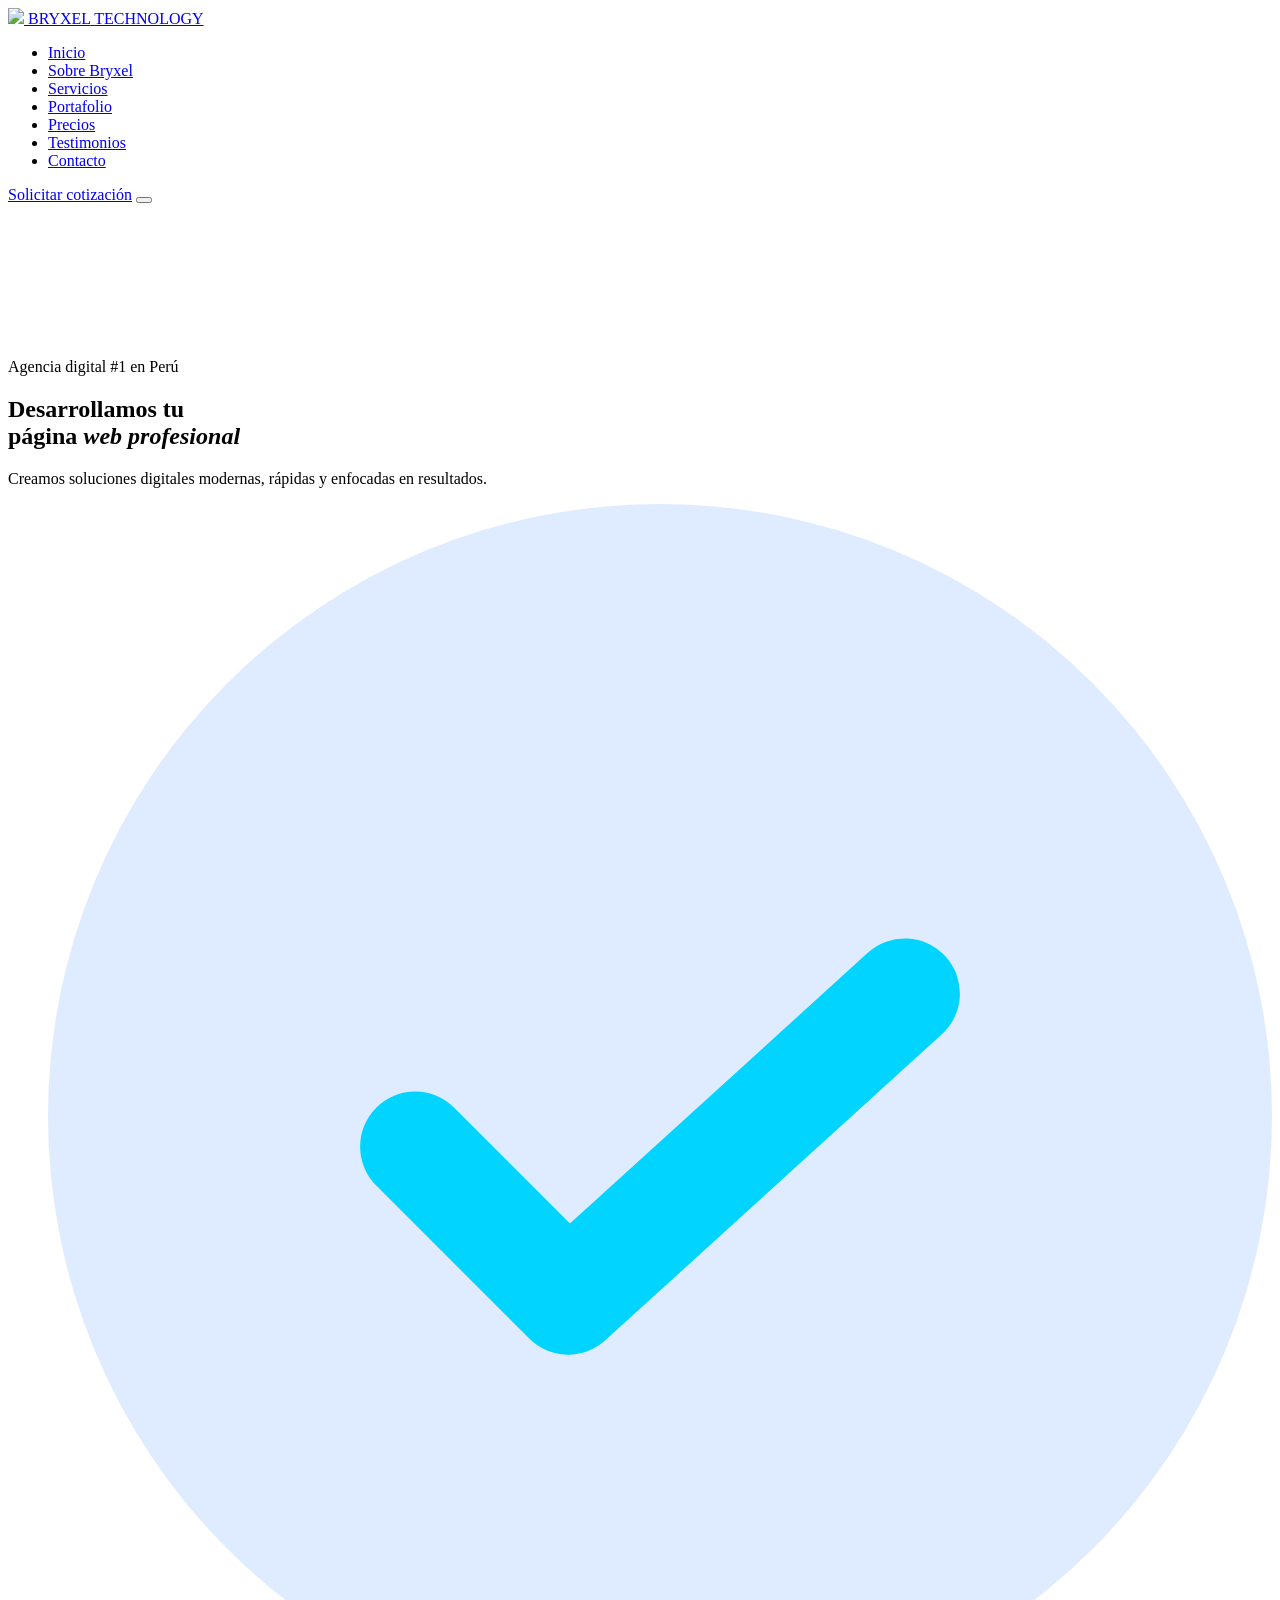
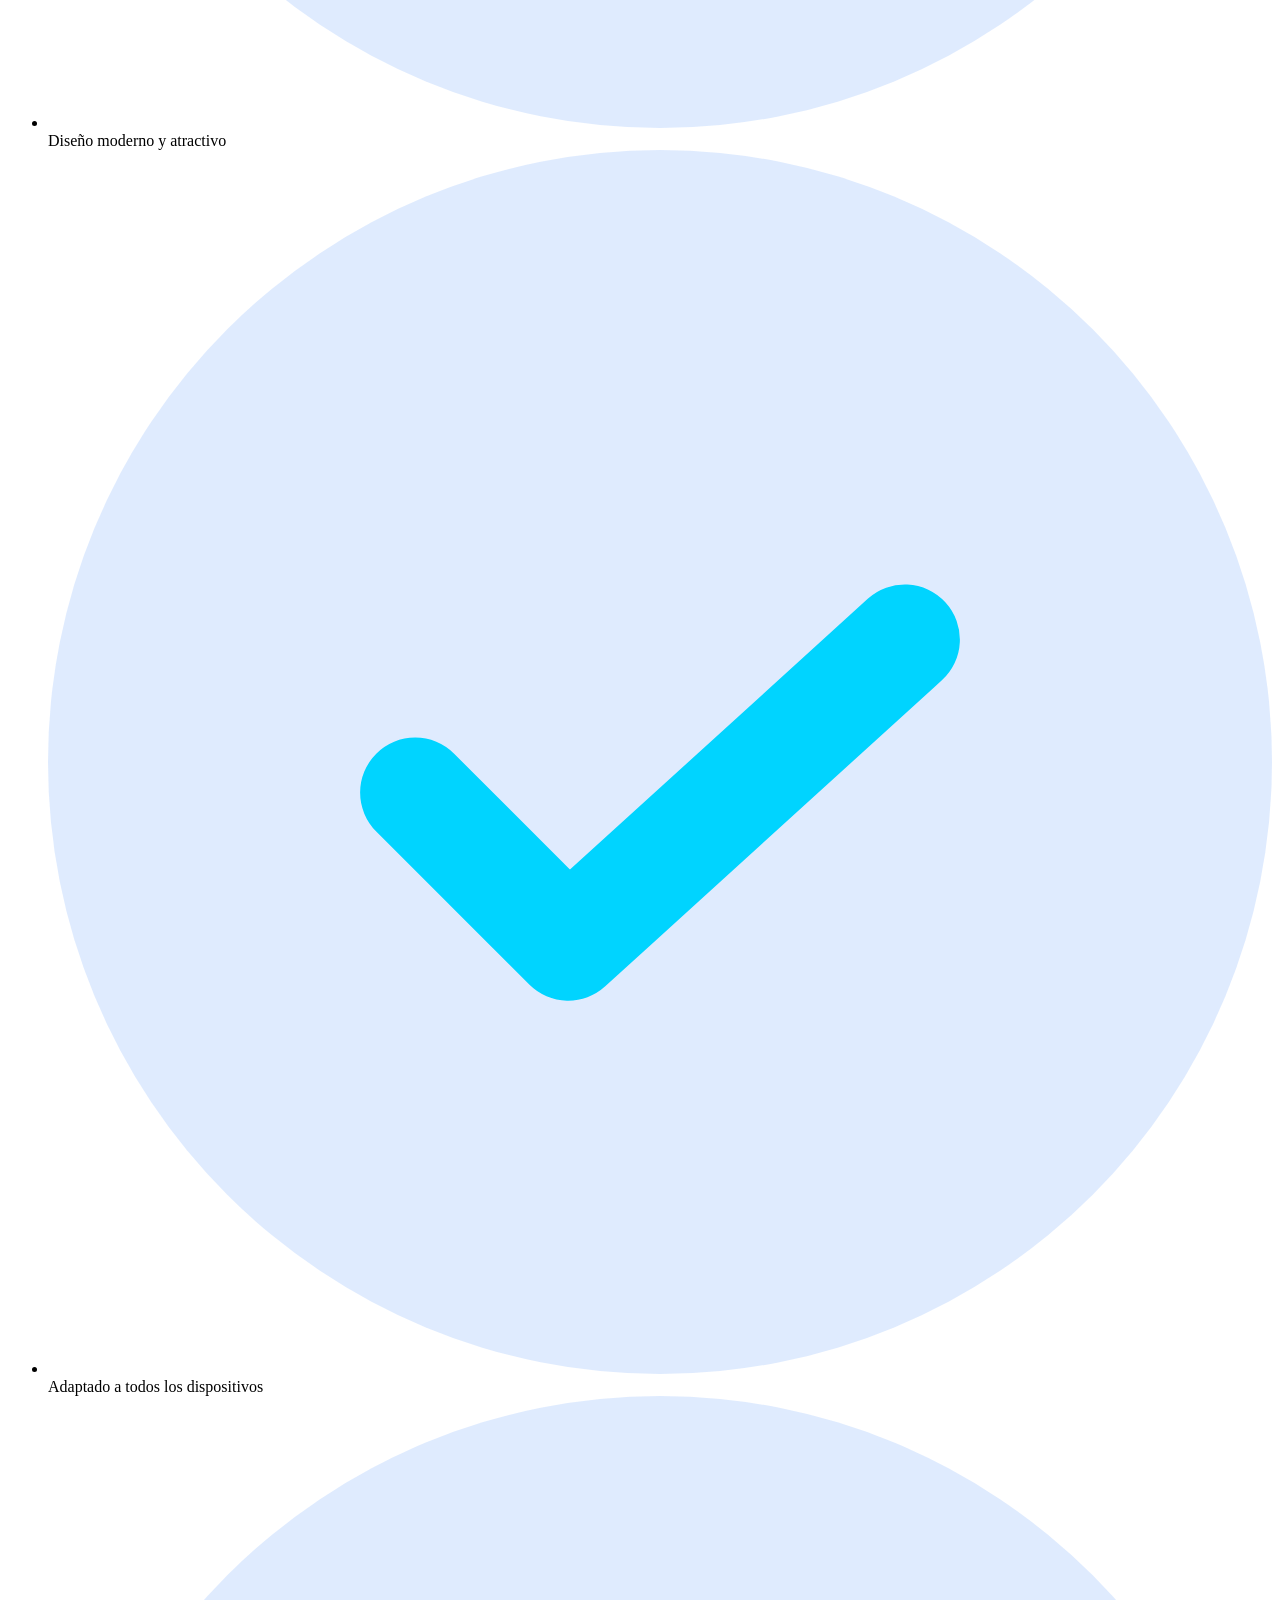
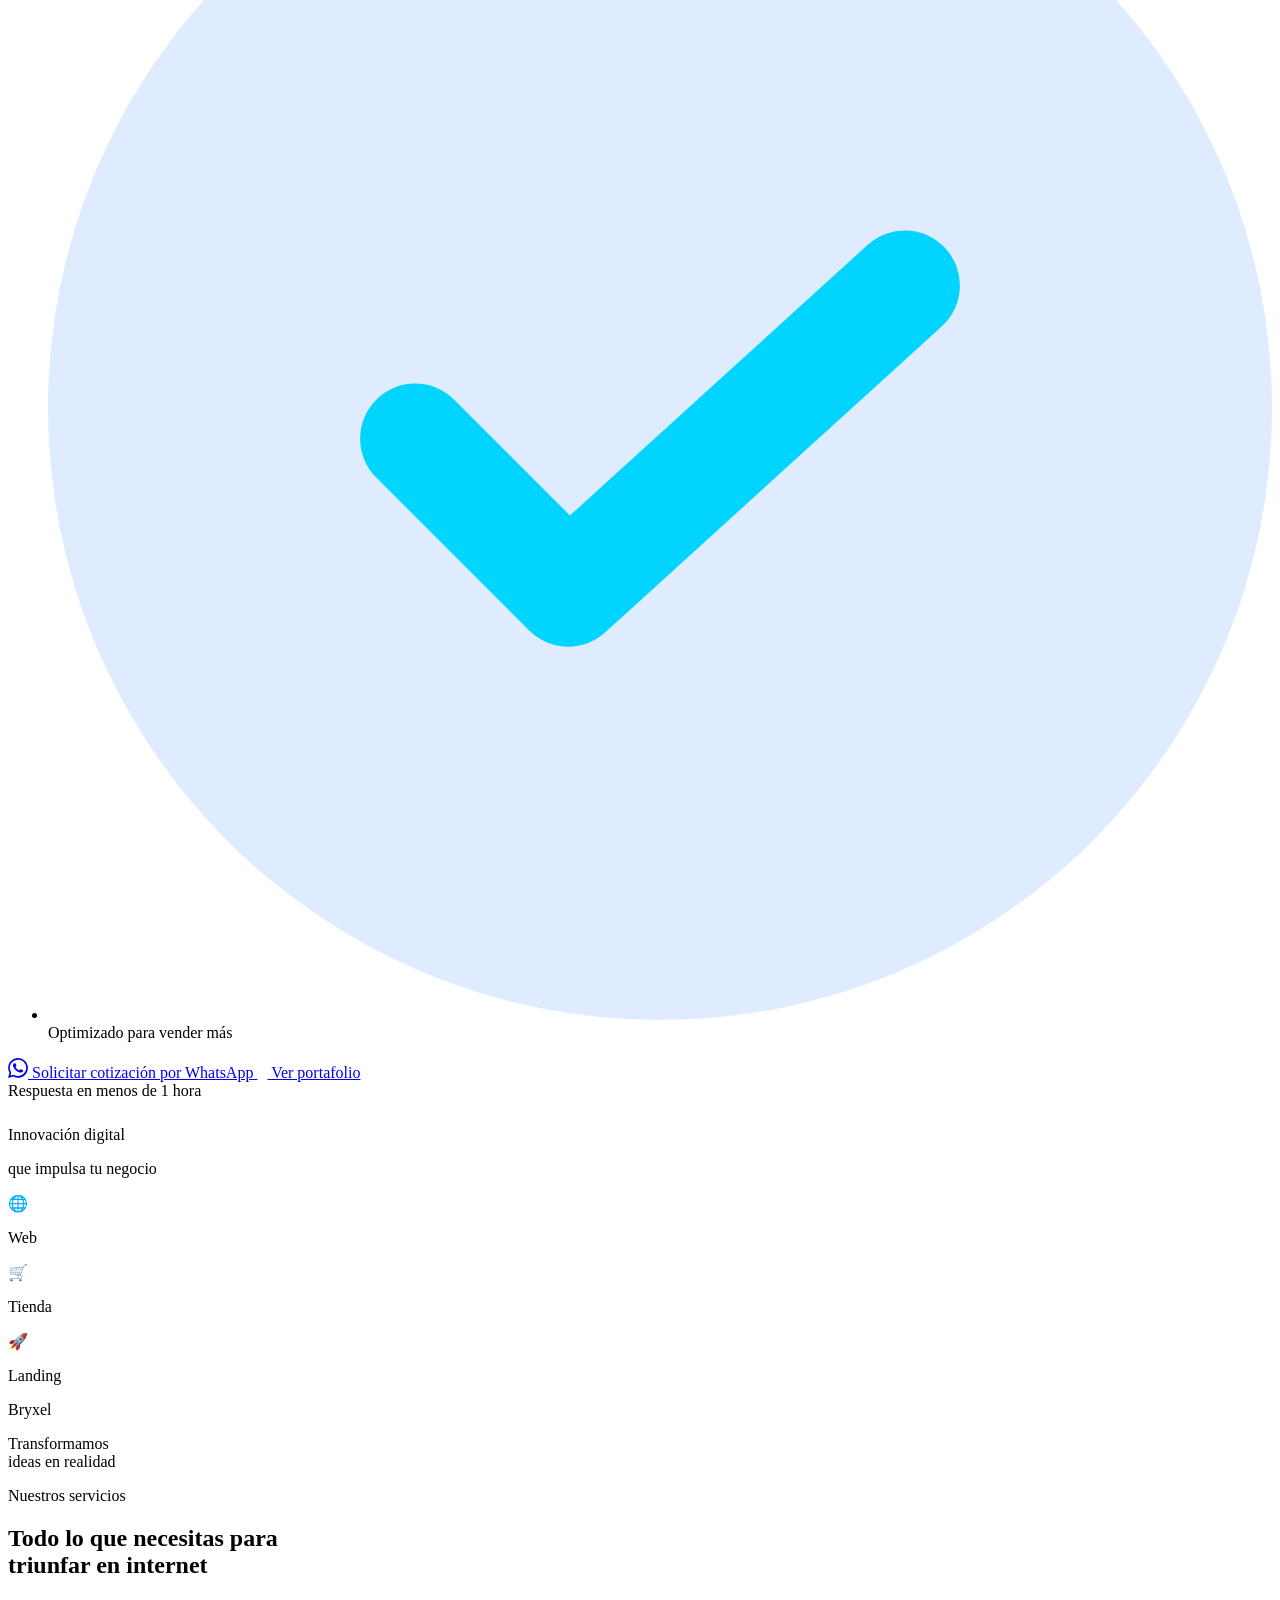
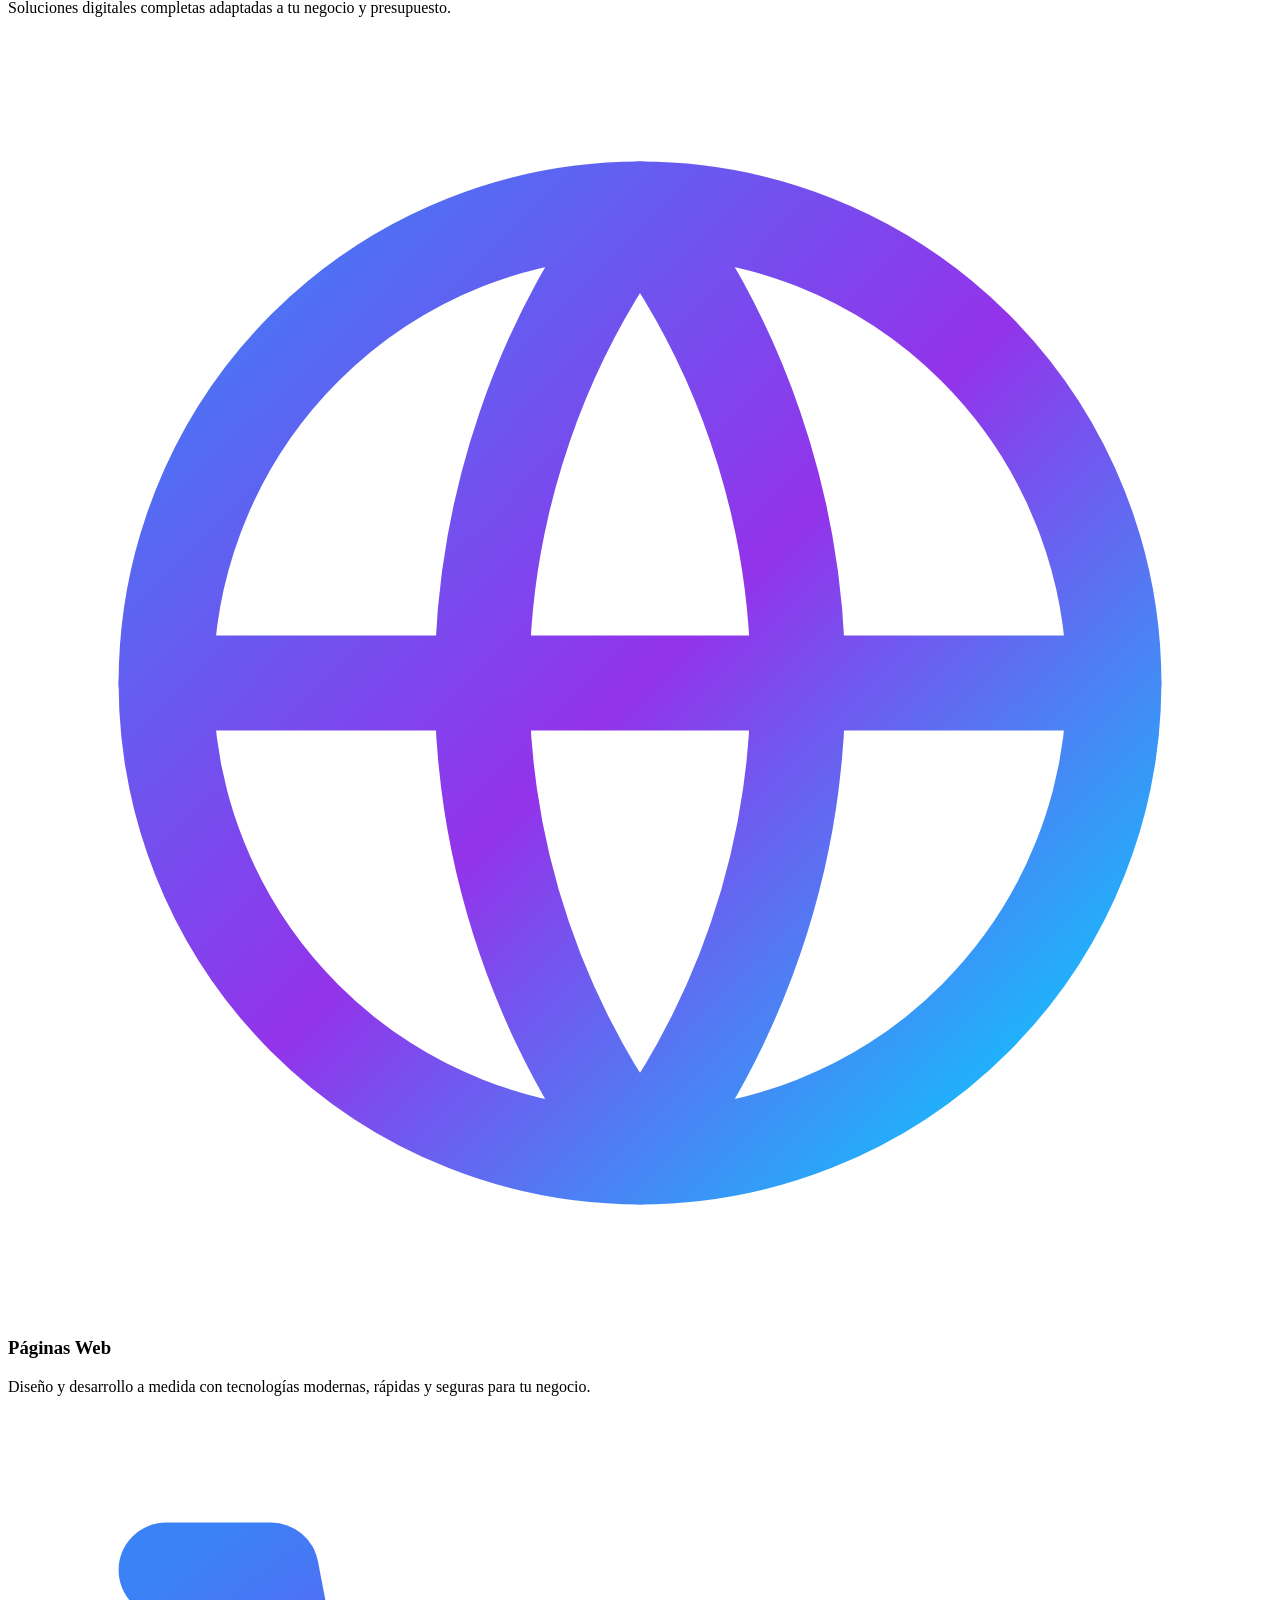
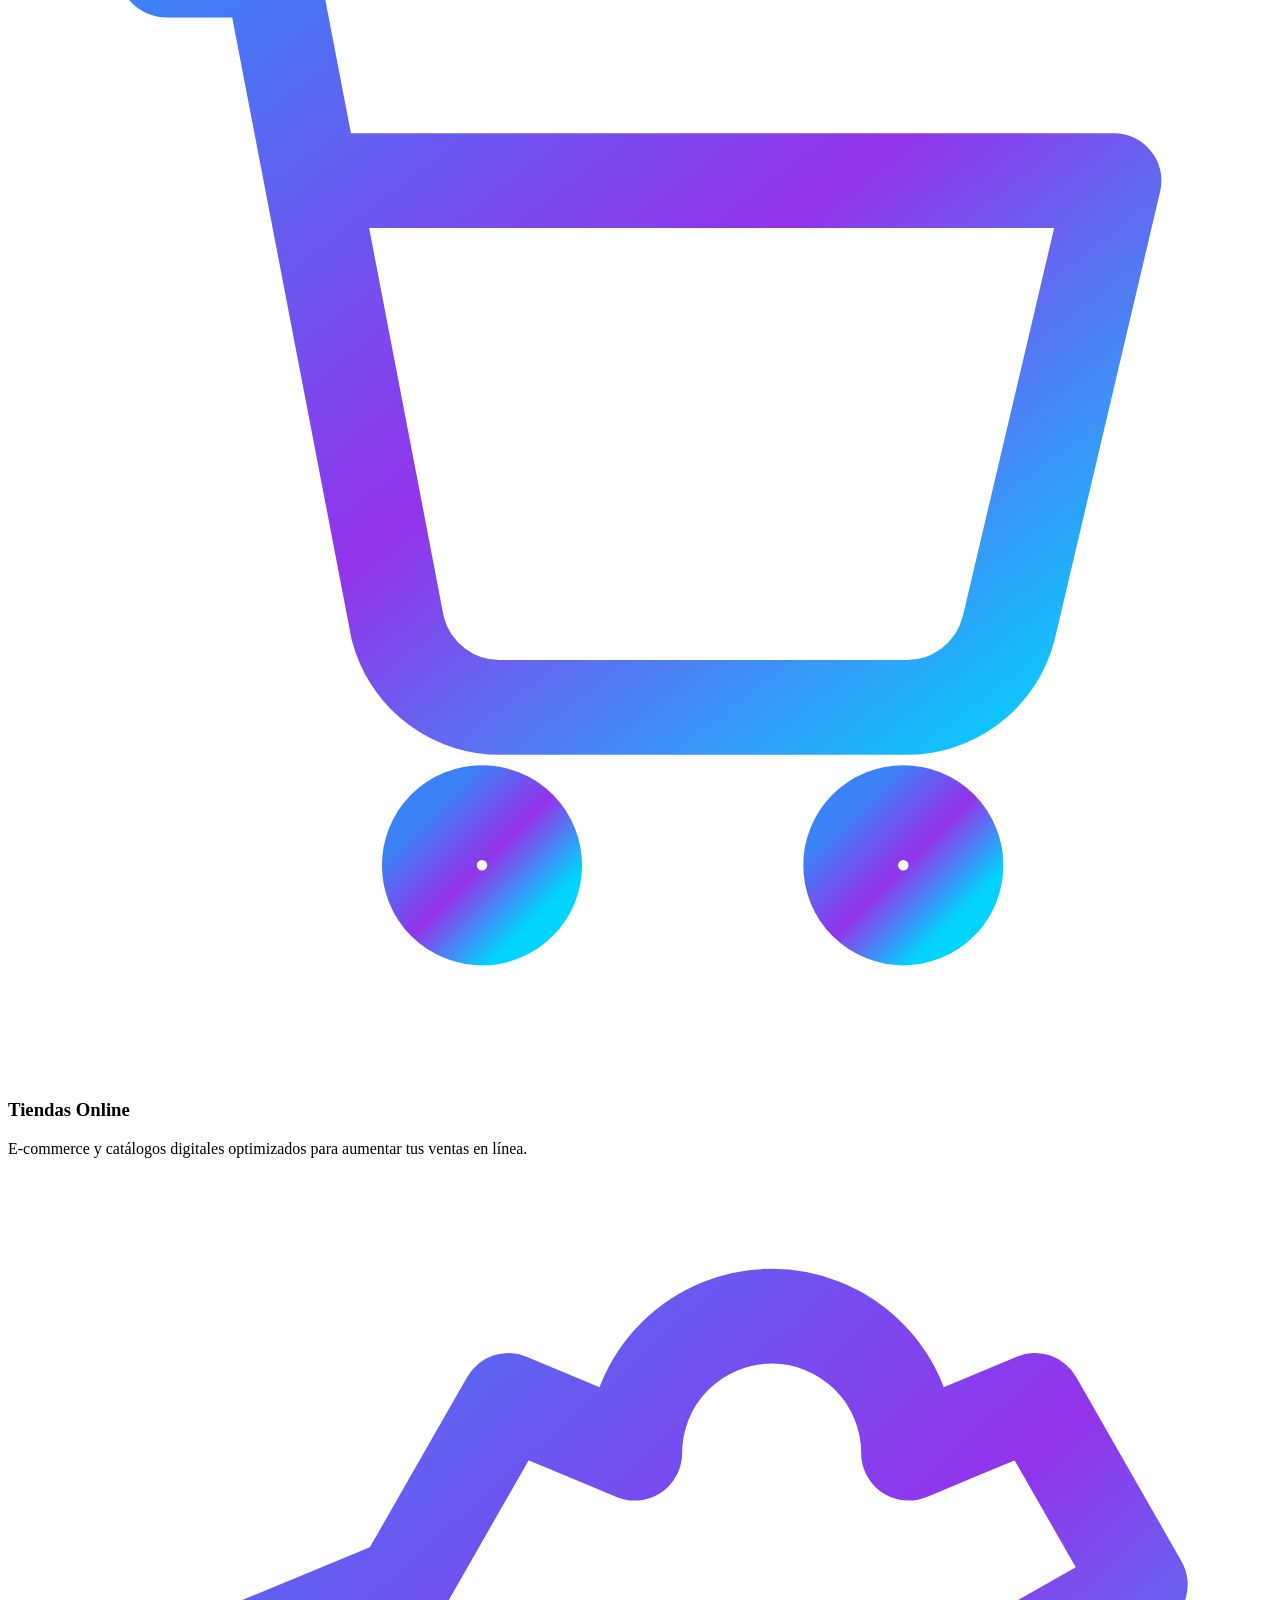
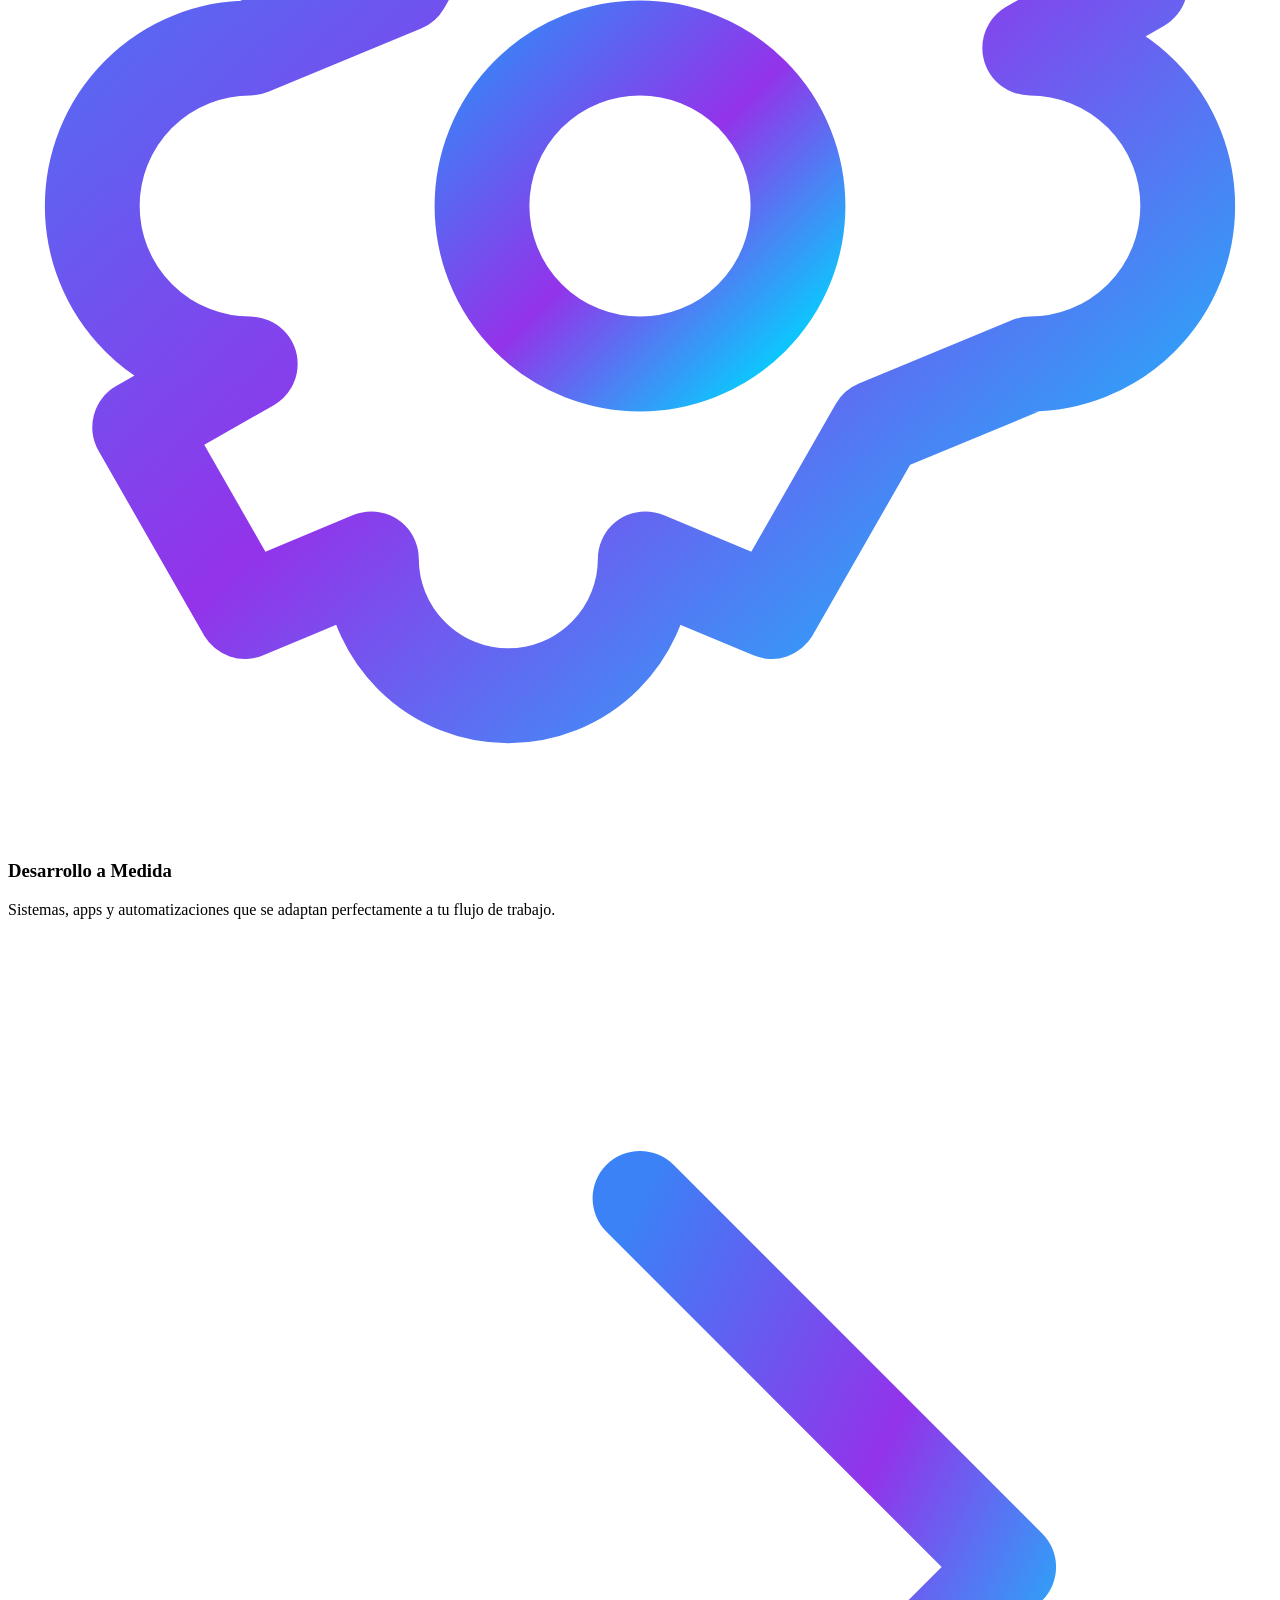
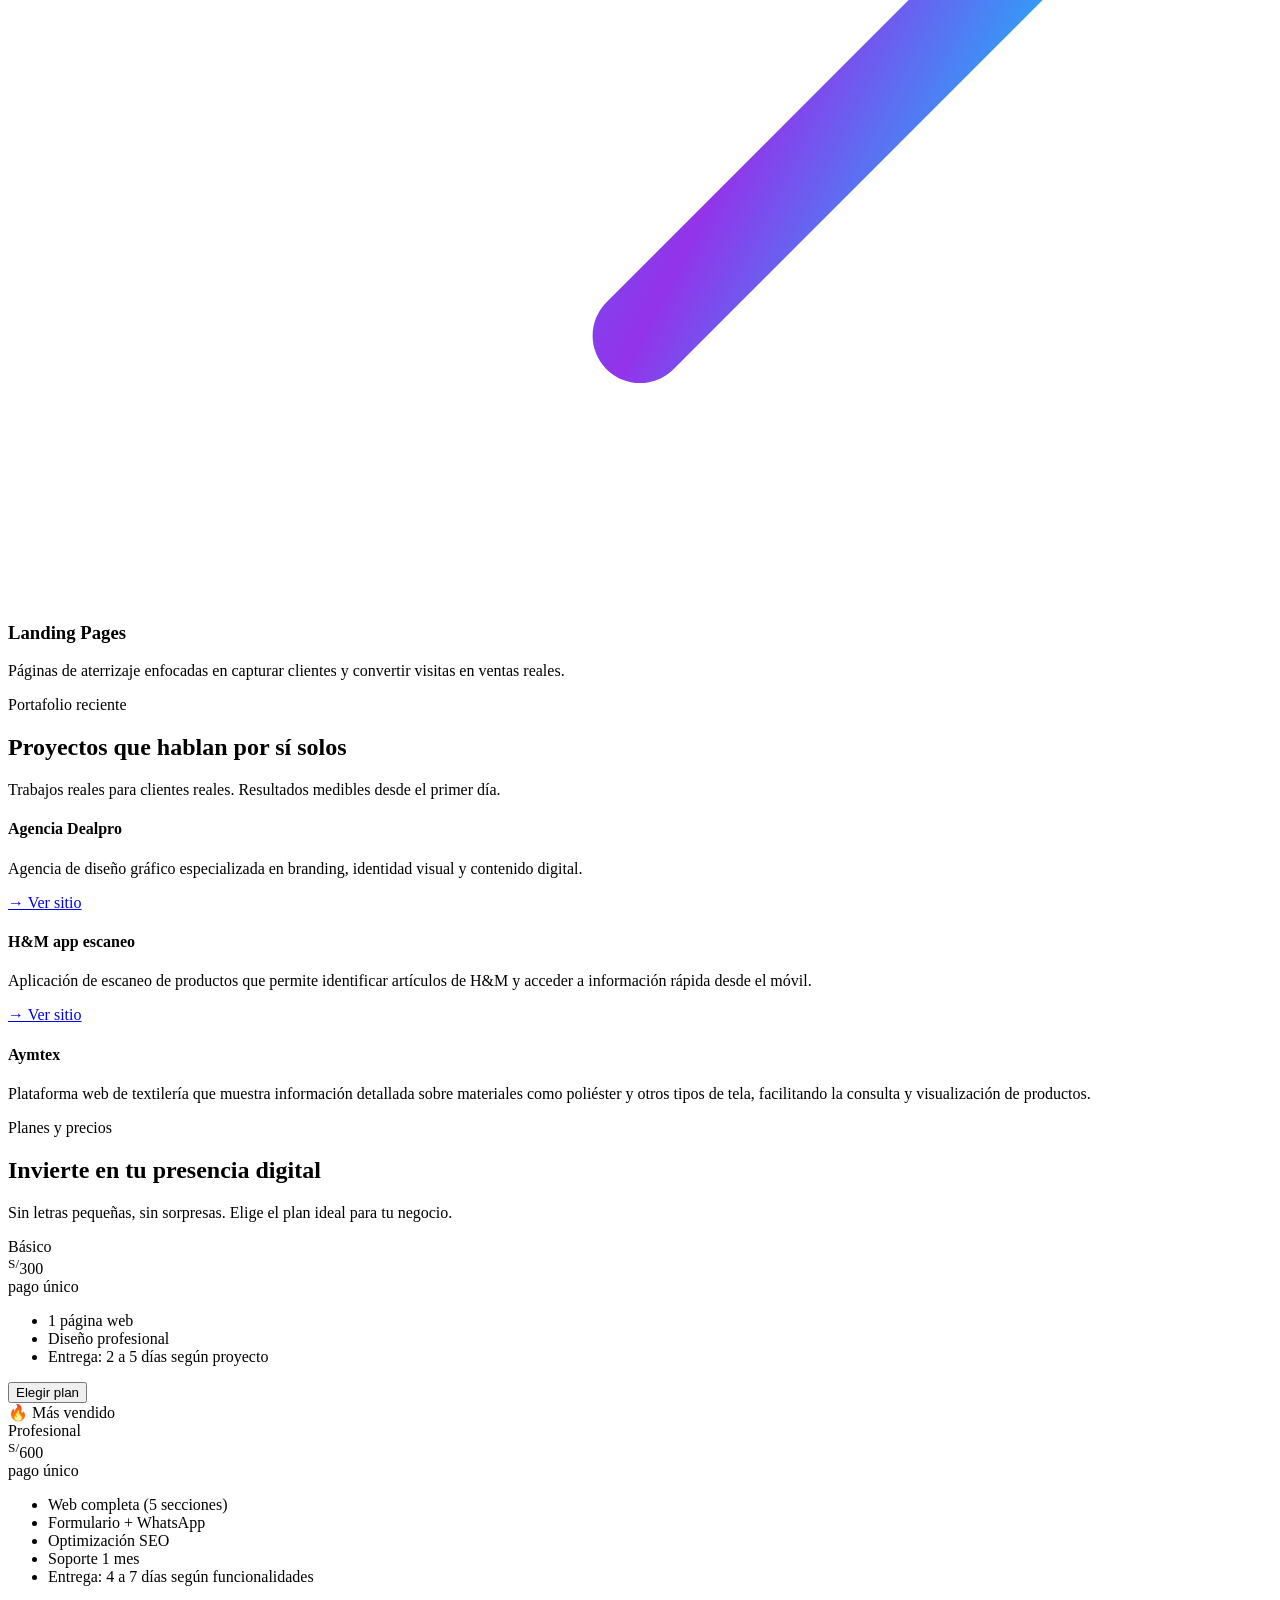
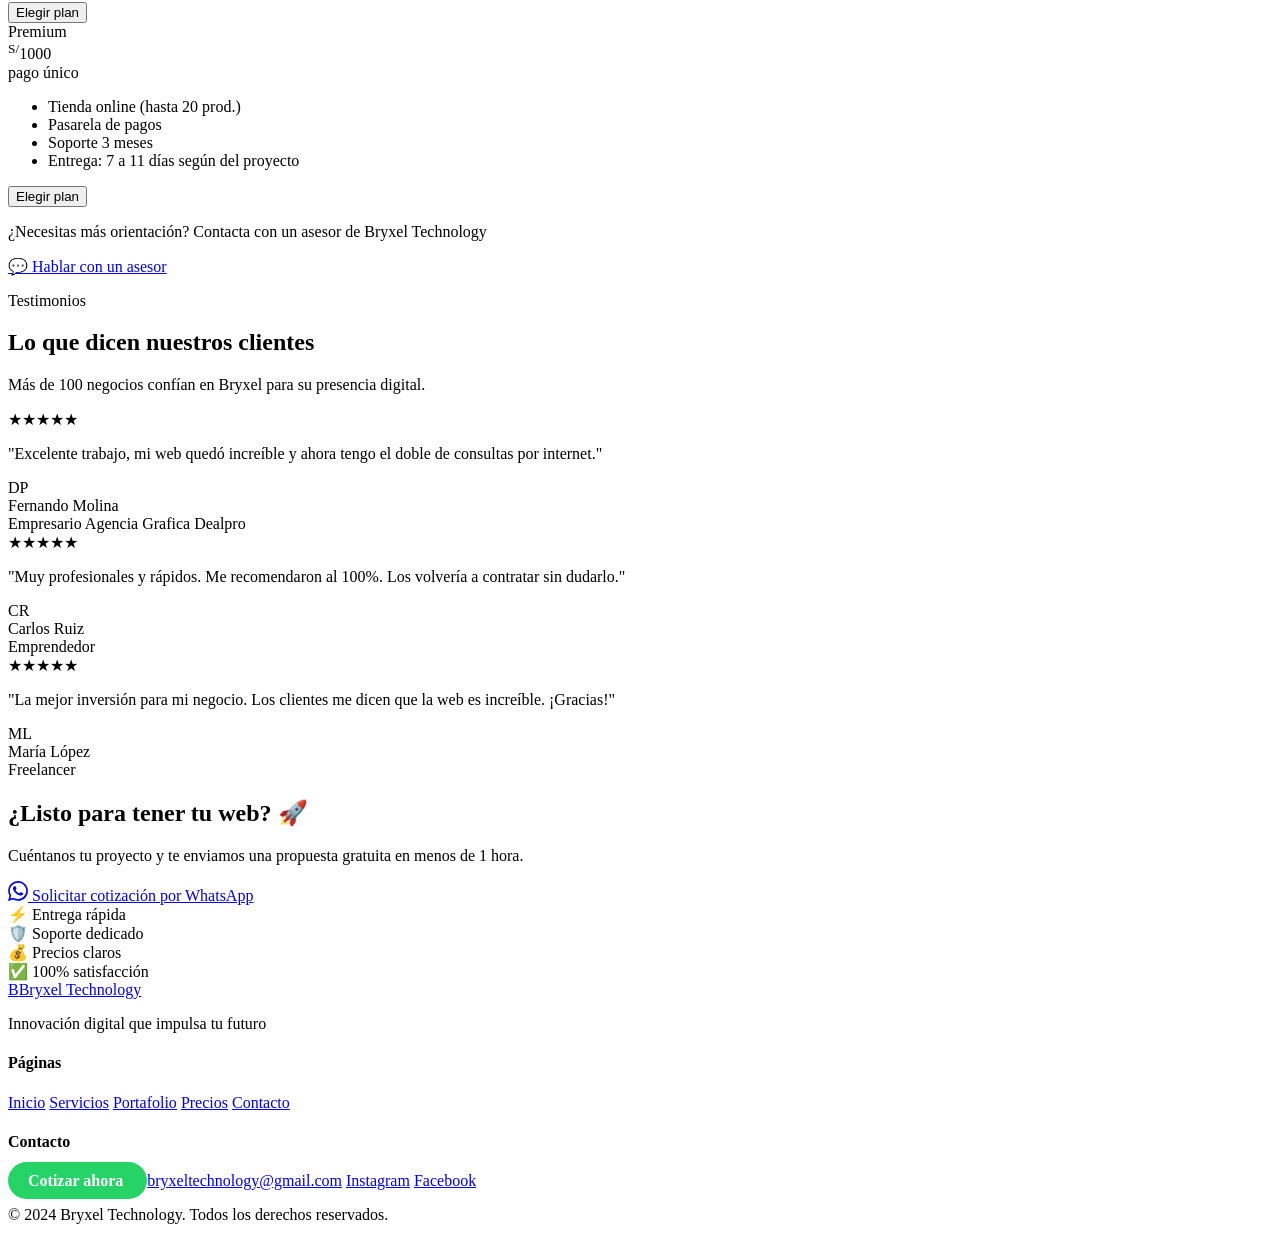
==== index.html @ bb42cb2e "Add files via upload" ====
<!DOCTYPE html>
<html lang="es">
<head>
  <meta charset="UTF-8" />
  <meta name="viewport" content="width=device-width, initial-scale=1.0"/>
  <title>Bryxel Technology – Desarrollamos tu página web profesional</title>
  <link rel="icon" href="./assets/img/logo (2).png" type="image/png"/>
  <link rel="stylesheet" href="./assets/css/style.css"/>
  <link rel="stylesheet" href="assets/css/animations.css"/>
  <link href="https://fonts.googleapis.com/css2?family=Outfit:wght@300;400;600;700;800;900&family=Inter:wght@400;500;600&display=swap" rel="stylesheet"/>
</head>
<body>

<!-- ══════════════════════════════════════
     NAVBAR
══════════════════════════════════════ -->
<nav class="navbar" id="navbar">
  <div class="nav-container">

    <!-- LOGO -->
   <a href="index.html" class="nav-logo">
  <img src="./assets/img/logo (2).png" class="logo-img">

  <span class="logo-text-custom">
    <span class="bry">BRY</span><span class="xel">XEL</span>
    <span class="tech">TECHNOLOGY</span>
  </span>
</a>

    <!-- MENÚ DESKTOP -->
    <ul class="nav-links" id="navLinks">
      <li><a href="#index.html" class="nav-link active">Inicio</a></li>
       <li><a href="Sobre.html" class="nav-link">Sobre Bryxel</a></li> <!-- NUEVO -->
      <li><a href="#servicios" class="nav-link">Servicios</a></li>
      <li><a href="#portafolio" class="nav-link">Portafolio</a></li>
      <li><a href="#precios" class="nav-link">Precios</a></li>
      <li><a href="#testimonios" class="nav-link">Testimonios</a></li>
      <li><a href="#contacto" class="nav-link">Contacto</a></li>
      
    </ul>

    <!-- BOTÓN CTA -->
    <a href="#contacto" class="btn-cotizacion">Solicitar cotización</a>

    <!-- HAMBURGER MOBILE -->
    <button class="hamburger" id="hamburger" aria-label="Abrir menú">
      <span></span><span></span><span></span>
    </button>

  </div>
</nav>

<!-- ══════════════════════════════════════
     HERO SECTION
══════════════════════════════════════ -->
<section class="hero" id="inicio">

  <!-- FONDO ANIMADO (sin imagen necesaria) -->
  <div class="hero-bg">
    <div class="hero-glow glow-1"></div>
    <div class="hero-glow glow-2"></div>
    <div class="hero-glow glow-3"></div>
    <canvas id="particles"></canvas>
  </div>

  <div class="hero-container">

    <!-- COLUMNA IZQUIERDA: TEXTO -->
    <div class="hero-content">

      <div class="hero-badge">
        <span class="badge-dot"></span>
        Agencia digital #1 en Perú
      </div>

      <h1 class="hero-title">
        Desarrollamos tu<br>
        página <em class="hero-accent">web profesional</em>
      </h1>

      <p class="hero-desc">
        Creamos soluciones digitales modernas, rápidas y enfocadas en resultados.
      </p>

      <ul class="hero-checks">
        <li>
          <svg class="check-icon" viewBox="0 0 20 20" fill="none"><circle cx="10" cy="10" r="10" fill="rgba(79,142,247,0.18)"/><path d="M6 10.5l2.5 2.5L14 8" stroke="#00d4ff" stroke-width="1.8" stroke-linecap="round" stroke-linejoin="round"/></svg>
          Diseño moderno y atractivo
        </li>
        <li>
          <svg class="check-icon" viewBox="0 0 20 20" fill="none"><circle cx="10" cy="10" r="10" fill="rgba(79,142,247,0.18)"/><path d="M6 10.5l2.5 2.5L14 8" stroke="#00d4ff" stroke-width="1.8" stroke-linecap="round" stroke-linejoin="round"/></svg>
          Adaptado a todos los dispositivos
        </li>
        
        <li>
          <svg class="check-icon" viewBox="0 0 20 20" fill="none"><circle cx="10" cy="10" r="10" fill="rgba(79,142,247,0.18)"/><path d="M6 10.5l2.5 2.5L14 8" stroke="#00d4ff" stroke-width="1.8" stroke-linecap="round" stroke-linejoin="round"/></svg>
          Optimizado para vender más
        </li>
      </ul>

      <div class="hero-ctas">
<a href="https://wa.me/51903014017?text=Hola%20Bryxel%20%0A%0AQuiero%20cotizar%20mi%20página%20web%20profesional%20%0A%0A¿Me%20pueden%20brindar%20información%20y%20precios%20por%20favor%3F%20"
class="btn-whatsapp"
target="_blank"
rel="noopener">  <svg width="20" height="20" viewBox="0 0 24 24" fill="currentColor" aria-hidden="true">
    <path d="M20.52 3.48A11.8 11.8 0 0 0 12.04 0C5.5 0 .19 5.31.19 11.85c0 2.09.55 4.13 1.59 5.93L0 24l6.38-1.67a11.85 11.85 0 0 0 5.66 1.44h.01c6.54 0 11.85-5.31 11.85-11.85 0-3.17-1.23-6.15-3.38-8.44zm-8.48 18.19a9.8 9.8 0 0 1-4.99-1.36l-.36-.21-3.79.99 1.01-3.69-.23-.38a9.79 9.79 0 0 1-1.5-5.22c0-5.41 4.4-9.81 9.81-9.81 2.62 0 5.08 1.02 6.93 2.87a9.75 9.75 0 0 1 2.88 6.94c0 5.41-4.4 9.81-9.8 9.81zm5.68-7.33c-.31-.15-1.8-.89-2.08-.99-.28-.1-.48-.15-.68.15-.2.3-.78.99-.96 1.19-.18.2-.35.22-.66.08-.31-.15-1.3-.48-2.47-1.53-.91-.81-1.52-1.81-1.7-2.11-.18-.3-.02-.46.14-.61.14-.14.31-.35.46-.53.15-.18.2-.3.3-.5.1-.2.05-.37-.03-.52-.08-.15-.68-1.65-.94-2.26-.25-.6-.51-.52-.68-.53h-.58c-.2 0-.52.07-.79.37-.27.3-1.03 1.03-1.03 2.51s1.06 2.91 1.21 3.11c.15.2 2.12 3.24 5.14 4.54.72.31 1.29.49 1.73.63.73.23 1.4.2 1.92.12.58-.09 1.8-.73 2.05-1.43.25-.7.25-1.3.18-1.43-.07-.13-.27-.2-.58-.35z"/>
  </svg>
  Solicitar cotización por WhatsApp
</a>

        <a href="#portafolio" class="btn-portafolio">
          <span class="play-circle">
            <svg width="10" height="11" viewBox="0 0 10 11" fill="white"><path d="M2 2l6 3.5L2 9V2z"/></svg>
          </span>
          Ver portafolio
        </a>
      </div>

      <div class="hero-response">
        <span class="response-dot"></span>
        Respuesta en menos de 1 hora
      </div>

    </div><!-- /hero-content -->

    <!-- COLUMNA DERECHA: MOCKUP -->
    <div class="hero-visual">

      <!-- LAPTOP MOCKUP -->
      <div class="mockup-laptop">
        <div class="laptop-top">
          <!-- Header de Bryxel dentro del mockup -->
          <div class="mock-navbar">
            <div class="mock-logo">
              <img src="./assets/img/logo (2).png" alt="logo" class="mock-logo-img"
                   onerror="this.style.display='none'; this.nextElementSibling.style.display='block'"/>
              <span class="mock-logo-fallback" style="display:none;font-weight:800;font-size:.55rem;color:#fff">Bryxel</span>
            </div>
            <div class="mock-nav-dots">
              <span></span><span></span><span></span><span></span>
            </div>
          </div>
          <!-- Contenido pantalla laptop -->
          <div class="mock-screen-body">
            <div class="mock-hero-block">
              <div class="mock-hero-glow"></div>
              <p class="mock-hero-title">Innovación digital</p>
              <p class="mock-hero-sub">que impulsa tu negocio</p>
              <div class="mock-hero-btn"></div>
            </div>
            <!-- Mini tarjetas servicios -->
            <div class="mock-cards">
              <div class="mock-card"><span>🌐</span><p>Web</p></div>
              <div class="mock-card"><span>🛒</span><p>Tienda</p></div>
              <div class="mock-card"><span>🚀</span><p>Landing</p></div>
            </div>
          </div>
        </div>
        <div class="laptop-base">
          <div class="laptop-notch"></div>
        </div>
      </div>

      <!-- PHONE MOCKUP -->
      <div class="mockup-phone">
        <div class="phone-frame">
          <div class="phone-notch"></div>
          <div class="phone-screen">
            <div class="phone-header">
              <img src="./assets/img/logo (2).png" alt="logo" class="phone-logo"
                   onerror="this.style.display='none'"/>
              <p class="phone-brand">Bryxel</p>
            </div>
            <div class="phone-hero-img"></div>
            <div class="phone-lines">
              <div class="ph-line accent"></div>
              <div class="ph-line"></div>
              <div class="ph-line short"></div>
              <div class="ph-btn-mini"></div>
            </div>
            <p class="phone-tag">Transformamos<br>ideas en realidad</p>
          </div>
        </div>
      </div>

    </div><!-- /hero-visual -->

  </div><!-- /hero-container -->
</section>

<!-- ══════════════════════════════════════
     SERVICIOS
══════════════════════════════════════ -->
<section class="section" id="servicios">
  <p class="sec-tag">Nuestros servicios</p>
  <h2 class="sec-title">Todo lo que necesitas para<br>triunfar en internet</h2>
  <p class="sec-desc">Soluciones digitales completas adaptadas a tu negocio y presupuesto.</p>

  <!-- Gradiente SVG (solo una vez en la web) -->
  <svg width="0" height="0">
    <defs>
      <linearGradient id="gradIcon" x1="0%" y1="0%" x2="100%" y2="100%">
        <stop offset="0%" stop-color="#3b82f6"/>
        <stop offset="50%" stop-color="#9333ea"/>
        <stop offset="100%" stop-color="#00d4ff"/>
      </linearGradient>
    </defs>
  </svg>

  <div class="services-grid">

    <!-- WEB -->
    <div class="service-card">
      <div class="service-icon">
      <svg viewBox="0 0 24 24" class="icon-gradient" fill="none" stroke="url(#gradIcon)" stroke-width="1.8" stroke-linecap="round" stroke-linejoin="round">
  <circle cx="12" cy="12" r="9"/>
  <path d="M3 12h18M12 3a15 15 0 010 18M12 3a15 15 0 000 18"/>
</svg>
      </div>
      <h3>Páginas Web</h3>
      <p>Diseño y desarrollo a medida con tecnologías modernas, rápidas y seguras para tu negocio.</p>
    </div>

    <!-- TIENDA -->
    <div class="service-card">
      <div class="service-icon">
       <svg viewBox="0 0 24 24" class="icon-gradient" fill="none" stroke="url(#gradIcon)" stroke-width="1.8" stroke-linecap="round" stroke-linejoin="round">
  <circle cx="9" cy="20" r="1"/>
  <circle cx="17" cy="20" r="1"/>
  <path d="M3 3h2l2.4 12.5a2 2 0 002 1.5h7.6a2 2 0 002-1.5L21 7H6"/>
</svg>
      </div>
      <h3>Tiendas Online</h3>
      <p>E-commerce y catálogos digitales optimizados para aumentar tus ventas en línea.</p>
    </div>

    <!-- SISTEMAS -->
    <div class="service-card">
      <div class="service-icon">
       <svg viewBox="0 0 24 24" class="icon-gradient" fill="none" stroke="url(#gradIcon)" stroke-width="1.8" stroke-linecap="round" stroke-linejoin="round">
  <circle cx="12" cy="12" r="3"/>
  <path d="M19.4 15a1.65 1.65 0 000-6l2.1-1.2-2-3.5-2.4 1a1.65 1.65 0 00-5.2 0l-2.4-1-2 3.5L4.6 9a1.65 1.65 0 000 6l-2.1 1.2 2 3.5 2.4-1a1.65 1.65 0 005.2 0l2.4 1 2-3.5z"/>
</svg>
      </div>
      <h3>Desarrollo a Medida</h3>
      <p>Sistemas, apps y automatizaciones que se adaptan perfectamente a tu flujo de trabajo.</p>
    </div>

    <!-- LANDING -->
    <div class="service-card">
      <div class="service-icon">
      <svg viewBox="0 0 24 24" class="icon-gradient" fill="none" stroke="url(#gradIcon)" stroke-width="1.8" stroke-linecap="round" stroke-linejoin="round">
  <path d="M5 12h14"/>
  <path d="M12 5l7 7-7 7"/>
</svg>
      </div>
      <h3>Landing Pages</h3>
      <p>Páginas de aterrizaje enfocadas en capturar clientes y convertir visitas en ventas reales.</p>
    </div>

  </div>
</section>

<!-- ══════════════════════════════════════
     PORTAFOLIO
══════════════════════════════════════ -->
<section class="section section-dark" id="portafolio">
  <p class="sec-tag">Portafolio reciente</p>
  <h2 class="sec-title">Proyectos que hablan por sí solos</h2>
  <p class="sec-desc">Trabajos reales para clientes reales. Resultados medibles desde el primer día.</p>

  <div class="portfolio-grid">
    <div class="port-card">
      <div class="port-img port-img-1">
  <img src="./assets/img/dealprowev (2).jpg" alt="Web restaurante"
       class="img-full"
       onerror="this.style.display='none'"/>
</div>
      <div class="port-info">
        <h4>Agencia Dealpro</h4>
        <!-- 👇 TEXTO PEQUEÑO -->
      <p class="port-desc">
        Agencia de diseño gráfico especializada en branding, identidad visual y contenido digital.
      </p>

         <a href="https://www.agenciadealpro.com/" target="_blank" class="port-link-external">
      → Ver sitio
    </a>
      </div>
    </div>
    <div class="port-card">
      <div class="port-img port-img-2">
        <img src="assets/img/hym.jpg" alt="Tienda online"
             onerror="this.style.display='none'"/>
        
      </div>
      <div class="port-info">
        <h4>H&M app escaneo</h4>
       <p class="port-desc">
Aplicación de escaneo de productos que permite identificar artículos de H&M y acceder a información rápida desde el móvil.      </p>

         <a href="https://hm-ai-scanner-bryansits-projects.vercel.app/" target="_blank" class="port-link-external">
      → Ver sitio
    </a>
      </div>
    </div>
    <div class="port-card">
      <div class="port-img port-img-3">
        <img src="assets/img/aymtex.jpg" alt="Landing servicios"
             onerror="this.style.display='none'"/>
        
      </div>
      <div class="port-info">
        <h4>Aymtex</h4>
        <p class="port-desc">
  Plataforma web de textilería que muestra información detallada sobre materiales como poliéster y otros tipos de tela, facilitando la consulta y visualización de productos.
</p>
         <a href="https://aymtex.pe/" target="_blank" class="port-link-external">
      <!--→ Ver sitio-->
    </a>
      </div>
    </div>
  </div>

  
</section>

<!-- ══════════════════════════════════════
     PRECIOS
══════════════════════════════════════ -->
<section class="section" id="precios">
  <p class="sec-tag">Planes y precios</p>
  <h2 class="sec-title">Invierte en tu presencia digital</h2>
  <p class="sec-desc">Sin letras pequeñas, sin sorpresas. Elige el plan ideal para tu negocio.</p>

  <div class="pricing-grid">
    <div class="price-card">
      <div class="price-name">Básico</div>
      <div class="price-amount"><sup>S/</sup>300</div>
      <div class="price-period">pago único</div>
      <ul class="price-features">
        <li>1 página web</li>
        <li>Diseño profesional</li>
        <li>Entrega: 2 a 5 días según proyecto</li>
      </ul>
      <button class="btn-plan" onclick="cotizar('Básico', 300)">Elegir plan</button>
    </div>

    <div class="price-card featured">
      <div class="popular-badge">🔥 Más vendido</div>
      <div class="price-name">Profesional</div>
      <div class="price-amount"><sup>S/</sup>600</div>
      <div class="price-period">pago único</div>
      <ul class="price-features">
        <li>Web completa (5 secciones)</li>
        <li>Formulario + WhatsApp</li>
        <li>Optimización SEO</li>
        <li>Soporte 1 mes</li>
        <li>Entrega: 4 a 7 días según funcionalidades</li>
      </ul>
      <button class="btn-plan featured" onclick="cotizar('Profesional', 600)">Elegir plan</button>
    </div>

    <div class="price-card">
      <div class="price-name">Premium</div>
      <div class="price-amount"><sup>S/</sup>1000</div>
      <div class="price-period">pago único</div>
      <ul class="price-features">
        <li>Tienda online (hasta 20 prod.)</li>
        <li>Pasarela de pagos</li>
        <li>Soporte 3 meses</li>
        <li>Entrega: 7 a 11 días según del proyecto </li>
      </ul>
      <button class="btn-plan" onclick="cotizar('Premium', 1000)">Elegir plan</button>
    </div>
    
  </div>
  <div class="pricing-help">
  <p>¿Necesitas más orientación? Contacta con un asesor de Bryxel Technology</p>

 <a href="https://wa.me/51903014017?text=Hola%20Bryxel%0A%0AQuiero%20cotizar%20una%20p%C3%A1gina%20web%20profesional.%0A%0A%C2%BFPodr%C3%ADan%20orientarme%20un%20poco%20m%C3%A1s%20por%20favor%3F"
   target="_blank"
   class="btn-asesor">
   💬 Hablar con un asesor
</a>
</div>
</section>

<!-- ══════════════════════════════════════
     TESTIMONIOS
══════════════════════════════════════ -->
<section class="section section-dark" id="testimonios">
  <p class="sec-tag">Testimonios</p>
  <h2 class="sec-title">Lo que dicen nuestros clientes</h2>
  <p class="sec-desc">Más de 100 negocios confían en Bryxel para su presencia digital.</p>

  <div class="testimonios-grid">
    <div class="test-card">
      <div class="stars">★★★★★</div>
      <p class="test-text">"Excelente trabajo, mi web quedó increíble y ahora tengo el doble de consultas por internet."</p>
      <div class="test-author">
        <div class="avatar av1">DP</div>
        <div>
          <div class="test-name">Fernando Molina</div>
          <div class="test-role">Empresario Agencia Grafica Dealpro</div>
        </div>
      </div>
    </div>
    <div class="test-card">
      <div class="stars">★★★★★</div>
      <p class="test-text">"Muy profesionales y rápidos. Me recomendaron al 100%. Los volvería a contratar sin dudarlo."</p>
      <div class="test-author">
        <div class="avatar av2">CR</div>
        <div>
          <div class="test-name">Carlos Ruiz</div>
          <div class="test-role">Emprendedor</div>
        </div>
      </div>
    </div>
    <div class="test-card">
      <div class="stars">★★★★★</div>
      <p class="test-text">"La mejor inversión para mi negocio. Los clientes me dicen que la web es increíble. ¡Gracias!"</p>
      <div class="test-author">
        <div class="avatar av3">ML</div>
        <div>
          <div class="test-name">María López</div>
          <div class="test-role">Freelancer</div>
        </div>
      </div>
    </div>
  </div>
</section>

<!-- ══════════════════════════════════════
     CTA FINAL
══════════════════════════════════════ -->
<section class="cta-section" id="contacto">
  <div class="cta-glow"></div>
  <h2>¿Listo para tener tu web? 🚀</h2>
  <p>Cuéntanos tu proyecto y te enviamos una propuesta gratuita en menos de 1 hora.</p>
  <div class="cta-btns">
    <a href="https://wa.me/51903014017?text=Hola%20Bryxel%20%0A%0AQuiero%20cotizar%20mi%20página%20web%20profesional%20%0A%0A¿Me%20pueden%20brindar%20información%20y%20precios%20por%20favor%3F%20" class="btn-whatsapp" target="_blank" rel="noopener">
 <svg width="20" height="20" viewBox="0 0 24 24" fill="currentColor" aria-hidden="true">
    <path d="M20.52 3.48A11.8 11.8 0 0 0 12.04 0C5.5 0 .19 5.31.19 11.85c0 2.09.55 4.13 1.59 5.93L0 24l6.38-1.67a11.85 11.85 0 0 0 5.66 1.44h.01c6.54 0 11.85-5.31 11.85-11.85 0-3.17-1.23-6.15-3.38-8.44zm-8.48 18.19a9.8 9.8 0 0 1-4.99-1.36l-.36-.21-3.79.99 1.01-3.69-.23-.38a9.79 9.79 0 0 1-1.5-5.22c0-5.41 4.4-9.81 9.81-9.81 2.62 0 5.08 1.02 6.93 2.87a9.75 9.75 0 0 1 2.88 6.94c0 5.41-4.4 9.81-9.8 9.81zm5.68-7.33c-.31-.15-1.8-.89-2.08-.99-.28-.1-.48-.15-.68.15-.2.3-.78.99-.96 1.19-.18.2-.35.22-.66.08-.31-.15-1.3-.48-2.47-1.53-.91-.81-1.52-1.81-1.7-2.11-.18-.3-.02-.46.14-.61.14-.14.31-.35.46-.53.15-.18.2-.3.3-.5.1-.2.05-.37-.03-.52-.08-.15-.68-1.65-.94-2.26-.25-.6-.51-.52-.68-.53h-.58c-.2 0-.52.07-.79.37-.27.3-1.03 1.03-1.03 2.51s1.06 2.91 1.21 3.11c.15.2 2.12 3.24 5.14 4.54.72.31 1.29.49 1.73.63.73.23 1.4.2 1.92.12.58-.09 1.8-.73 2.05-1.43.25-.7.25-1.3.18-1.43-.07-.13-.27-.2-.58-.35z"/>
  </svg>
  Solicitar cotización por WhatsApp
</a>
   
  </div>
  <div class="cta-badges">
    <div class="cta-badge"><span>⚡</span> Entrega rápida</div>
    <div class="cta-badge"><span>🛡️</span> Soporte dedicado</div>
    <div class="cta-badge"><span>💰</span> Precios claros</div>
    <div class="cta-badge"><span>✅</span> 100% satisfacción</div>
  </div>
</section>

<!-- ══════════════════════════════════════
     FOOTER
══════════════════════════════════════ -->
<footer class="footer">
  <div class="footer-container">
    <div class="footer-brand">
      <a href="index.html" class="nav-logo">
        <div class="logo-fallback" style="display:flex">
          <div class="logo-icon-box">B</div>
          <span class="logo-text">Bryxel <span class="logo-accent">Technology</span></span>
        </div>
      </a>
      <p class="footer-desc">Innovación digital que impulsa tu futuro

</p>
    </div>
    <div class="footer-links-col">
      <h4>Páginas</h4>
      <a href="index.html">Inicio</a>
      <a href="#servicios">Servicios</a>
      <a href="#portafolio">Portafolio</a>
      <a href="#precios">Precios</a>
      <a href="#contacto">Contacto</a>
    </div>
    <div class="footer-links-col">
      <h4>Contacto</h4>
<a href="https://wa.me/51903014017?text=Hola,%20estoy%20interesado%20en%20crear%20una%20p%C3%A1gina%20web.%20%C2%BFPodr%C3%ADan%20enviarme%20precios%20y%20planes%3F" 
target="_blank"
rel="noopener"
style="background-color:#25D366; color:white; padding:10px 20px; border-radius:50px; text-decoration:none; font-weight:bold;">
Cotizar ahora
</a>      <a href="mailto:bryxeltechnology@gmail.com">bryxeltechnology@gmail.com</a>
      <a href="#">Instagram</a>
      <a href="#">Facebook</a>
    </div>
  </div>
  <div class="footer-bottom">
    <p>© 2024 Bryxel Technology. Todos los derechos reservados.</p>
  </div>
</footer>

<!-- ══════════════════════════════════════
     SCRIPTS
══════════════════════════════════════ -->
<script src="assets/js/main.js"></script>
<script src="assets/js/whatsapp.js"></script>

<script>
/* Cotizar desde planes de precios → abre WhatsApp con mensaje */
function cotizar(plan, precio) {
  const msg = encodeURIComponent(
    `Hola Bryxel Technology 👋\n\nEstoy interesado en el plan *${plan}* (S/ ${precio}).\n¿Me pueden dar más información?`
  );
  window.open(`https://wa.me/51903014017?text=${msg}`, '_blank');
}
</script>

</body>
</html>
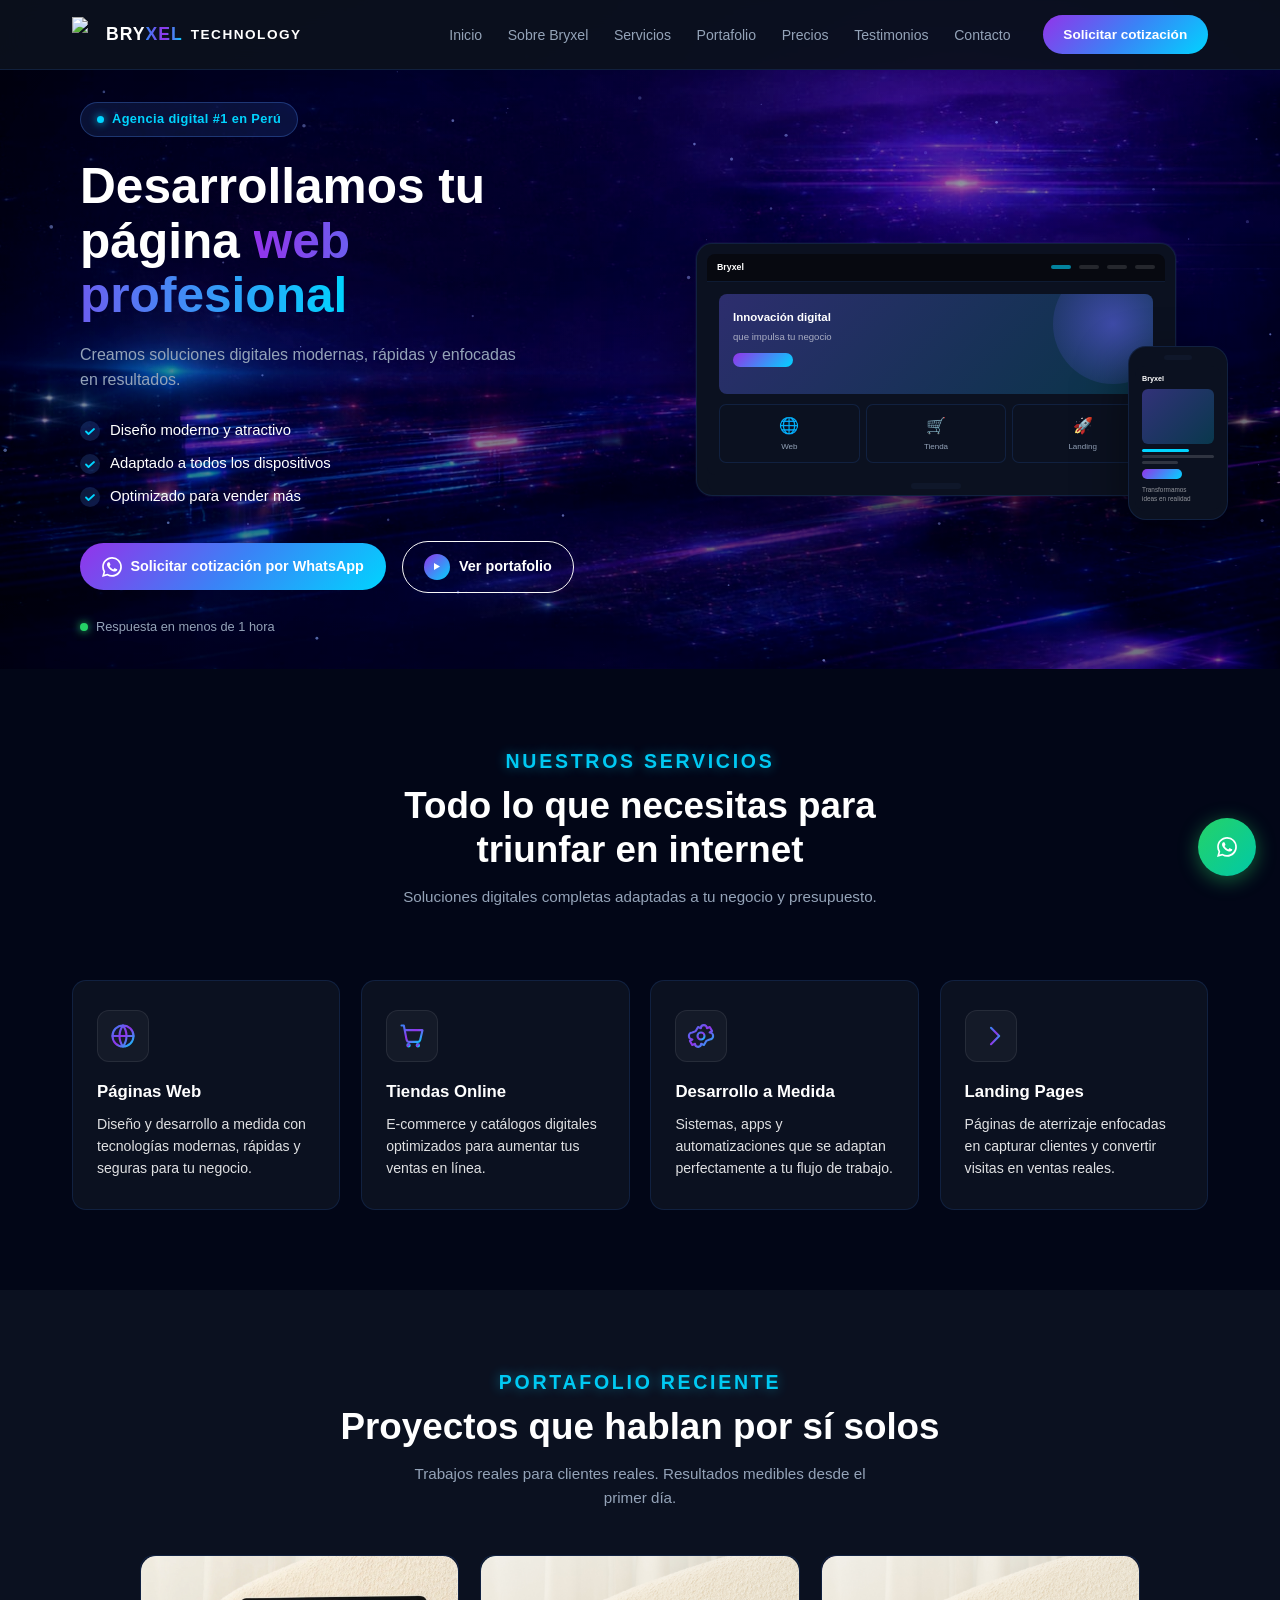
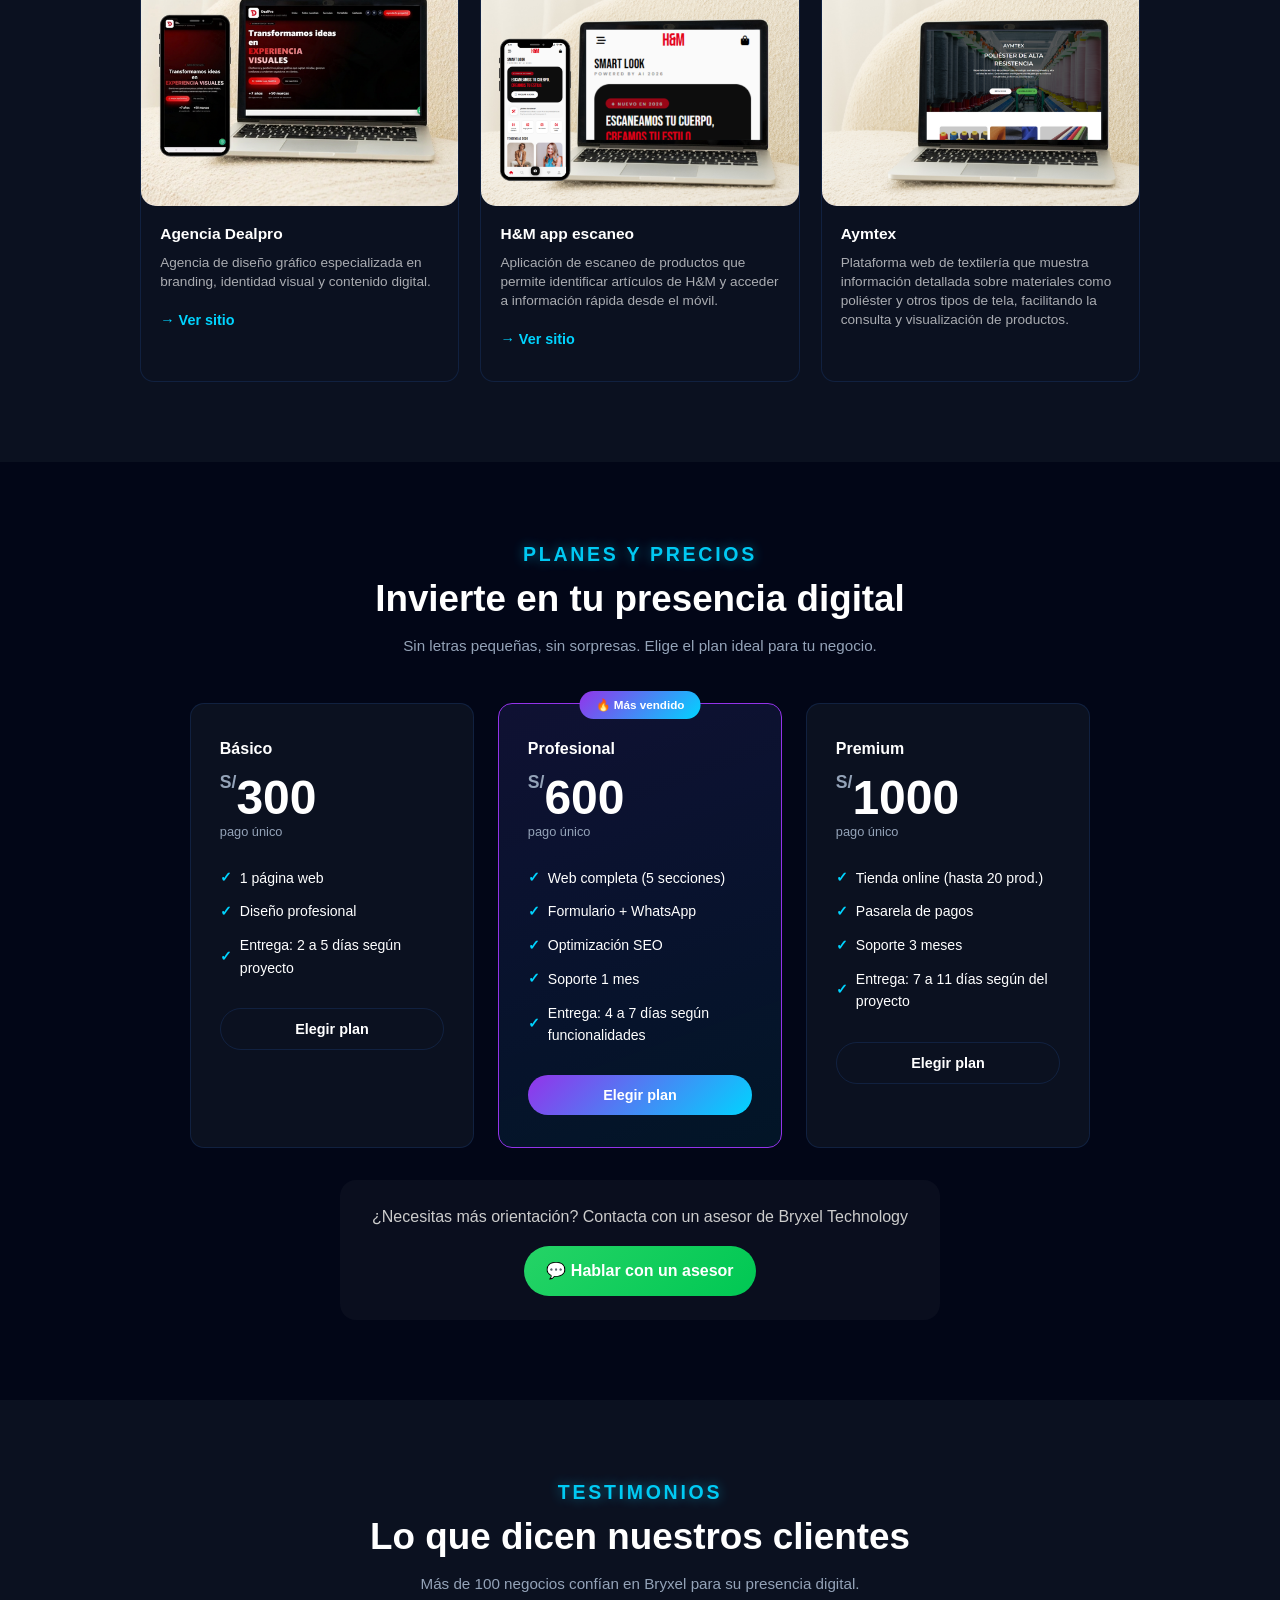
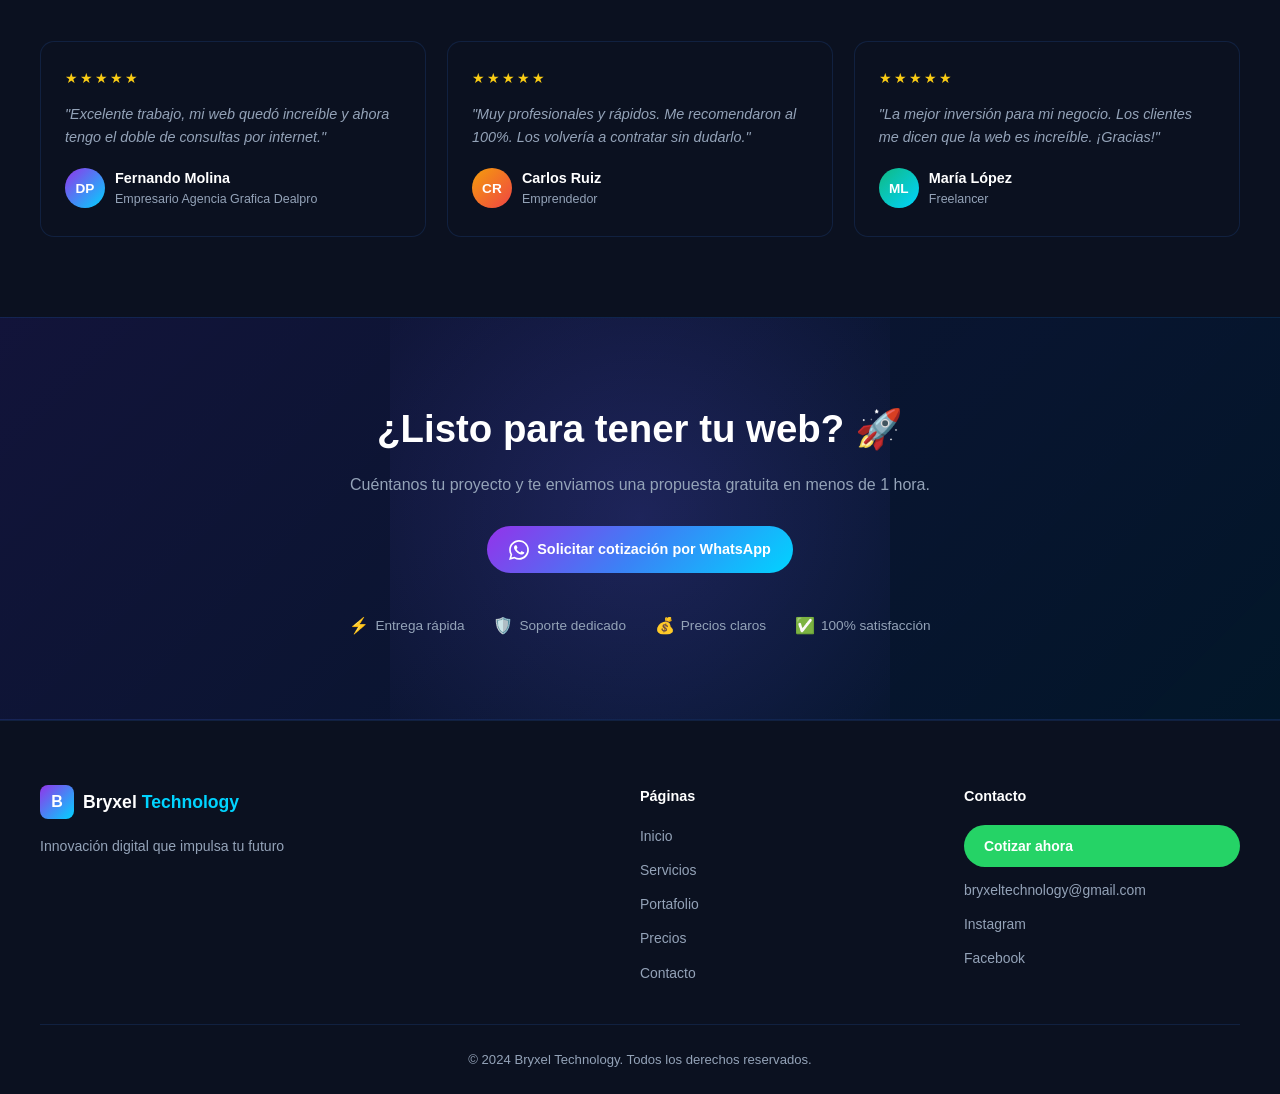
==== commit 4c3dc578: "Update index.html" ====
--- a/index.html
+++ b/index.html
@@ -4,8 +4,8 @@
   <meta charset="UTF-8" />
   <meta name="viewport" content="width=device-width, initial-scale=1.0"/>
   <title>Bryxel Technology – Desarrollamos tu página web profesional</title>
-  <link rel="icon" href="./assets/img/logo (2).png" type="image/png"/>
-  <link rel="stylesheet" href="./assets/css/style.css"/>
+  <link rel="icon" href="assets/img/logo (2).png" type="image/png"/>
+  <link rel="stylesheet" href="assets/css/style.css"/>
   <link rel="stylesheet" href="assets/css/animations.css"/>
   <link href="https://fonts.googleapis.com/css2?family=Outfit:wght@300;400;600;700;800;900&family=Inter:wght@400;500;600&display=swap" rel="stylesheet"/>
 </head>
@@ -487,8 +487,8 @@
 style="background-color:#25D366; color:white; padding:10px 20px; border-radius:50px; text-decoration:none; font-weight:bold;">
 Cotizar ahora
 </a>      <a href="mailto:bryxeltechnology@gmail.com">bryxeltechnology@gmail.com</a>
-      <a href="#">Instagram</a>
-      <a href="#">Facebook</a>
+      <a href="https://www.instagram.com/bryxeltechnology/">Instagram</a>
+      <a href="https://www.facebook.com/share/1CDNCLR9cC/">Facebook</a>
     </div>
   </div>
   <div class="footer-bottom">
@@ -513,4 +513,4 @@
 </script>
 
 </body>
-</html>+</html>
--- a/assets/css/style.css
+++ b/assets/css/style.css
@@ -0,0 +1,961 @@
+/* ═══════════════════════════════════════
+   BRYXEL TECHNOLOGY — style.css
+   ═══════════════════════════════════════ */
+
+*, *::before, *::after { margin: 0; padding: 0; box-sizing: border-box; }
+
+:root {
+  --blue:   #3b82f6;
+  --blue2:  #9333ea;
+  --cyan:   #00d4ff;
+  --pink:   #c026d3;
+  --green:  #25d366;
+  --dark:   #020617;
+  --dark2:  #0b1120;
+  --dark3:  #0f172a;
+  --card:   #0b1120;
+  --border: rgba(59,130,246,0.15);
+  --muted:  #94a3b8;
+  --text:   #ffffff;
+  --radius: 14px;
+  --nav-h:  70px;
+}
+
+html { scroll-behavior: smooth; }
+
+body {
+  background: var(--dark);
+  color: var(--text);
+  font-family: 'Inter', sans-serif;
+  font-size: 16px;
+  line-height: 1.6;
+  overflow-x: hidden;
+}
+
+::-webkit-scrollbar { width: 6px; }
+::-webkit-scrollbar-track { background: var(--dark2); }
+::-webkit-scrollbar-thumb { background: var(--blue2); border-radius: 3px; }
+
+/* ════════════════════════════════════════
+   NAVBAR
+════════════════════════════════════════ */
+.navbar {
+  position: fixed;
+  top: 0; left: 0; right: 0;
+  z-index: 1000;
+  height: var(--nav-h);
+  background: #0b111dee;
+  backdrop-filter: blur(16px);
+  -webkit-backdrop-filter: blur(16px);
+  border-bottom: 1px solid var(--border);
+  transition: background 0.3s;
+}
+.navbar.scrolled { background: #0b111dee; }
+
+.nav-container {
+  max-width: 1200px;
+  margin: 0 auto;
+  padding: 0 2rem;
+  height: 100%;
+  display: flex;
+  align-items: center;
+  gap: 2rem;
+}
+
+.nav-logo {
+  display: flex;
+  align-items: center;
+  gap: 8px;
+  text-decoration: none;
+}
+.nav-logo::after { display: none !important; }
+
+.logo-img { height: 36px; width: auto; }
+
+.logo-fallback {
+  display: none;
+  align-items: center;
+  gap: 9px;
+}
+.logo-icon-box {
+  width: 34px; height: 34px;
+  background: linear-gradient(135deg, var(--blue2), var(--cyan));
+  border-radius: 8px;
+  display: flex; align-items: center; justify-content: center;
+  font-family: 'Outfit', sans-serif;
+  font-weight: 900; font-size: 1rem; color: #fff;
+}
+.logo-text {
+  font-family: 'Outfit', sans-serif;
+  font-weight: 800; font-size: 1.1rem; color: #fff;
+}
+.logo-accent { color: var(--cyan); }
+
+.logo-text-custom {
+  font-family: 'Outfit', sans-serif;
+  font-weight: 900;
+  font-size: 1.1rem;
+  letter-spacing: 1px;
+  margin-left: 10px;
+  display: flex;
+  align-items: center;
+  gap: 0;
+}
+.logo-text-custom .bry { color: #ffffff; }
+.logo-text-custom .xel {
+  background: linear-gradient(90deg, #3b82f6, #9333ea, #00d4ff);
+  -webkit-background-clip: text;
+  -webkit-text-fill-color: transparent;
+}
+.logo-text-custom .tech {
+  margin-left: 8px;
+  color: #ffffff;
+  font-weight: 900;
+  font-size: 0.85rem;
+  letter-spacing: 1.5px;
+}
+
+.nav-links {
+  display: flex;
+  list-style: none;
+  gap: 1.6rem;
+  margin-left: auto;
+}
+.nav-link {
+  color: var(--muted);
+  text-decoration: none;
+  font-size: 0.88rem;
+  font-weight: 500;
+  transition: color 0.2s;
+  position: relative;
+  padding-bottom: 2px;
+}
+.nav-link::after {
+  content: '';
+  position: absolute;
+  bottom: -2px; left: 0;
+  width: 0; height: 2px;
+  background: var(--cyan);
+  border-radius: 2px;
+  transition: width 0.25s;
+}
+.nav-link:hover,
+.nav-link.active { color: #fff; }
+.nav-link:hover::after,
+.nav-link.active::after { width: 100%; }
+
+.btn-cotizacion {
+  background: linear-gradient(135deg, #9333ea, #3b82f6, #00d4ff);
+  color: #fff;
+  border: none;
+  padding: 0.55rem 1.3rem;
+  border-radius: 30px;
+  font-weight: 700;
+  font-size: 0.85rem;
+  text-decoration: none;
+  transition: opacity 0.2s, transform 0.15s;
+  white-space: nowrap;
+  flex-shrink: 0;
+}
+.btn-cotizacion:hover { opacity: 0.88; transform: scale(1.03); }
+
+.hamburger {
+  display: none;
+  flex-direction: column;
+  gap: 5px;
+  background: none;
+  border: none;
+  cursor: pointer;
+  padding: 4px;
+  margin-left: auto;
+}
+.hamburger span {
+  display: block;
+  width: 24px; height: 2px;
+  background: var(--text);
+  border-radius: 2px;
+  transition: transform 0.3s, opacity 0.3s;
+}
+.hamburger.open span:nth-child(1) { transform: translateY(7px) rotate(45deg); }
+.hamburger.open span:nth-child(2) { opacity: 0; }
+.hamburger.open span:nth-child(3) { transform: translateY(-7px) rotate(-45deg); }
+
+/* ════════════════════════════════════════
+   HERO
+════════════════════════════════════════ */
+.hero {
+  position: relative;
+  min-height: 650px;
+  display: flex;
+  align-items: center;
+  padding-top: var(--nav-h);
+  overflow: hidden;
+}
+
+.hero-bg {
+  position: absolute;
+  inset: 0;
+  z-index: 0;
+  filter: brightness(1.1) contrast(1.1);
+  background:
+    linear-gradient(rgba(2,6,23,0.45), rgba(2,6,23,0.60)),
+    url('../img/fondobryxel.jpg');
+  background-size: cover;
+  background-position: center;
+  background-repeat: no-repeat;
+}
+
+.hero-glow {
+  position: absolute;
+  border-radius: 50%;
+  filter: blur(100px);
+  opacity: 0.25;
+}
+.glow-1 {
+  width: 600px; height: 600px;
+  background: radial-gradient(circle, rgba(147,51,234,0.35) 0%, transparent 70%);
+}
+.glow-2 {
+  width: 450px; height: 450px;
+  background: radial-gradient(circle, rgba(0,212,255,0.25) 0%, transparent 70%);
+  bottom: -60px; left: -60px;
+}
+.glow-3 {
+  width: 300px; height: 300px;
+  background: radial-gradient(circle, rgba(192,38,211,0.18) 0%, transparent 70%);
+  top: 40%; left: 40%;
+}
+
+#particles { position: absolute; inset: 0; width: 100%; height: 100%; }
+
+.hero-container {
+  position: relative;
+  z-index: 1;
+  max-width: 1200px;
+  margin: 0 auto;
+  padding: 2rem 2.5rem;
+  display: grid;
+  grid-template-columns: 1fr 1fr;
+  gap: 4rem;
+  align-items: center;
+  width: 100%;
+}
+
+.hero-badge {
+  display: inline-flex;
+  align-items: center;
+  gap: 8px;
+  background: rgba(79,142,247,0.12);
+  border: 1px solid rgba(79,142,247,0.3);
+  color: var(--cyan);
+  padding: 0.38rem 1rem;
+  border-radius: 30px;
+  font-size: 0.8rem;
+  font-weight: 700;
+  margin-bottom: 1.4rem;
+  letter-spacing: 0.03em;
+}
+.badge-dot {
+  width: 7px; height: 7px;
+  border-radius: 50%;
+  background: var(--cyan);
+  box-shadow: 0 0 8px var(--cyan);
+  animation: pulse-dot 2s infinite;
+}
+@keyframes pulse-dot {
+  0%, 100% { opacity: 1; transform: scale(1); }
+  50%       { opacity: 0.5; transform: scale(0.8); }
+}
+
+.hero-title {
+  font-family: 'Outfit', sans-serif;
+  font-size: clamp(2.3rem, 4vw, 3.1rem);
+  font-weight: 800;
+  line-height: 1.1;
+  color: #fff;
+  margin-bottom: 1.2rem;
+}
+.hero-accent {
+  font-style: normal;
+  background: linear-gradient(90deg, var(--blue2), var(--cyan));
+  -webkit-background-clip: text;
+  -webkit-text-fill-color: transparent;
+  background-clip: text;
+}
+
+.hero-desc {
+  color: var(--muted);
+  font-size: 1rem;
+  max-width: 440px;
+  margin-bottom: 1.6rem;
+}
+
+.hero-checks {
+  list-style: none;
+  display: flex;
+  flex-direction: column;
+  gap: 0.6rem;
+  margin-bottom: 2rem;
+}
+.hero-checks li {
+  display: flex;
+  align-items: center;
+  gap: 10px;
+  font-size: 0.93rem;
+  color: var(--text);
+}
+.check-icon { width: 20px; height: 20px; flex-shrink: 0; }
+
+.hero-ctas {
+  display: flex;
+  gap: 1rem;
+  flex-wrap: wrap;
+  align-items: center;
+  margin-bottom: 1.5rem;
+}
+
+.btn-whatsapp {
+  display: inline-flex;
+  align-items: center;
+  gap: 8px;
+  background: linear-gradient(135deg, #9333ea, #3b82f6, #00d4ff);
+  color: #fff;
+  padding: 0.75rem 1.4rem;
+  border-radius: 30px;
+  font-weight: 700;
+  font-size: 0.9rem;
+  text-decoration: none;
+  border: none;
+  cursor: pointer;
+  transition: transform 0.15s, opacity 0.2s;
+}
+.btn-whatsapp:hover { transform: scale(1.03); opacity: 0.9; }
+.btn-whatsapp svg { flex-shrink: 0; }
+
+.btn-portafolio {
+  display: inline-flex;
+  align-items: center;
+  gap: 9px;
+  background: transparent;
+  color: #fff;
+  padding: 0.73rem 1.3rem;
+  border-radius: 30px;
+  font-weight: 600;
+  font-size: 0.9rem;
+  text-decoration: none;
+  border: 1.5px solid rgb(248,248,248);
+  transition: border-color 0.2s, background 0.2s;
+}
+.btn-portafolio:hover { border-color: var(--blue); background: rgba(79,142,247,0.08); }
+
+.play-circle {
+  width: 26px; height: 26px;
+  background: linear-gradient(135deg, var(--blue2), var(--cyan));
+  border-radius: 50%;
+  display: inline-flex; align-items: center; justify-content: center;
+}
+
+.hero-response {
+  display: flex;
+  align-items: center;
+  gap: 8px;
+  font-size: 0.8rem;
+  color: var(--muted);
+}
+.response-dot {
+  width: 8px; height: 8px;
+  border-radius: 50%;
+  background: var(--green);
+  box-shadow: 0 0 8px var(--green);
+}
+
+/* ── MOCKUP LAPTOP ── */
+.hero-visual {
+  position: relative;
+  display: flex;
+  justify-content: center;
+  align-items: center;
+}
+
+.mockup-laptop {
+  width: 100%;
+  max-width: 480px;
+  background: var(--card);
+  border-radius: 16px;
+  border: 1.5px solid var(--border);
+  padding: 10px 10px 0;
+  box-shadow: 0 30px 80px rgba(0,0,0,0.5), 0 0 0 1px rgba(255,255,255,0.04);
+}
+.laptop-top {
+  background: var(--dark2);
+  border-radius: 8px;
+  overflow: hidden;
+}
+.mock-navbar {
+  height: 28px;
+  background: rgba(7,8,15,0.9);
+  display: flex;
+  align-items: center;
+  justify-content: space-between;
+  padding: 0 10px;
+  border-bottom: 1px solid var(--border);
+}
+.mock-logo { display: flex; align-items: center; gap: 5px; }
+.mock-logo-img { height: 14px; width: auto; }
+.mock-nav-dots { display: flex; gap: 8px; }
+.mock-nav-dots span {
+  width: 20px; height: 4px;
+  background: rgba(255,255,255,0.12);
+  border-radius: 2px;
+}
+.mock-nav-dots span:first-child { background: var(--cyan); opacity: 0.6; }
+.mock-screen-body { padding: 12px; display: flex; flex-direction: column; gap: 10px; }
+.mock-hero-block {
+  height: 100px;
+  background: linear-gradient(135deg, rgba(108,99,255,0.35) 0%, rgba(0,212,255,0.18) 100%);
+  border-radius: 8px;
+  padding: 14px;
+  position: relative;
+  overflow: hidden;
+}
+.mock-hero-glow {
+  position: absolute;
+  width: 120px; height: 120px;
+  background: radial-gradient(circle, rgba(108,99,255,0.5), transparent);
+  top: -30px; right: -20px;
+  border-radius: 50%;
+}
+.mock-hero-title {
+  font-family: 'Outfit', sans-serif;
+  font-size: 0.72rem; font-weight: 800;
+  color: #fff; margin-bottom: 3px;
+}
+.mock-hero-sub { font-size: 0.6rem; color: rgba(255,255,255,0.6); margin-bottom: 8px; }
+.mock-hero-btn {
+  width: 60px; height: 14px;
+  background: linear-gradient(135deg, var(--blue2), var(--cyan));
+  border-radius: 10px;
+}
+.mock-cards { display: grid; grid-template-columns: repeat(3,1fr); gap: 6px; }
+.mock-card {
+  background: var(--card);
+  border: 1px solid var(--border);
+  border-radius: 7px;
+  padding: 8px 6px;
+  text-align: center;
+  display: flex; flex-direction: column; align-items: center; gap: 3px;
+}
+.mock-card span { font-size: 1rem; }
+.mock-card p { font-size: 0.5rem; color: var(--muted); }
+.laptop-base {
+  height: 18px;
+  background: var(--card);
+  display: flex;
+  align-items: center;
+  justify-content: center;
+  border-radius: 0 0 16px 16px;
+  margin-top: 2px;
+}
+.laptop-notch {
+  width: 50px; height: 6px;
+  background: var(--dark3);
+  border-radius: 3px;
+}
+
+/* ── MOCKUP PHONE ── */
+.mockup-phone {
+  position: absolute;
+  bottom: -24px;
+  right: -28px;
+}
+.phone-frame {
+  width: 100px;
+  background: var(--card);
+  border-radius: 18px;
+  border: 1.5px solid var(--border);
+  padding: 8px 6px;
+  box-shadow: 0 20px 50px rgba(0,0,0,0.5);
+}
+.phone-notch {
+  width: 28px; height: 5px;
+  background: var(--dark3);
+  border-radius: 3px;
+  margin: 0 auto 6px;
+}
+.phone-screen {
+  background: var(--dark2);
+  border-radius: 10px;
+  overflow: hidden;
+  padding: 7px;
+  display: flex; flex-direction: column; gap: 5px;
+}
+.phone-header { display: flex; align-items: center; gap: 4px; }
+.phone-logo { height: 10px; width: auto; }
+.phone-brand { font-size: 0.45rem; font-weight: 800; color: #fff; font-family: 'Outfit', sans-serif; }
+.phone-hero-img {
+  height: 55px;
+  background: linear-gradient(135deg, rgba(108,99,255,0.4), rgba(0,212,255,0.2));
+  border-radius: 6px;
+}
+.phone-lines { display: flex; flex-direction: column; gap: 3px; }
+.ph-line { height: 3px; border-radius: 2px; background: rgba(255,255,255,0.15); }
+.ph-line.accent { background: var(--cyan); width: 65%; }
+.ph-line.short { width: 50%; }
+.ph-btn-mini {
+  width: 40px; height: 10px;
+  background: linear-gradient(135deg, var(--blue2), var(--cyan));
+  border-radius: 5px;
+  margin-top: 2px;
+}
+.phone-tag {
+  font-size: 0.4rem;
+  color: rgba(255,255,255,0.55);
+  line-height: 1.4;
+  margin-top: 2px;
+}
+
+/* ════════════════════════════════════════
+   SECCIONES COMUNES
+════════════════════════════════════════ */
+.section {
+  padding: 5rem 2rem;
+  max-width: 1200px;
+  margin: 0 auto;
+}
+.section-dark {
+  background: var(--dark2);
+  max-width: 100%;
+  padding: 5rem 2rem;
+}
+.section-dark > * { max-width: 1200px; margin-left: auto; margin-right: auto; }
+
+.sec-tag {
+  text-align: center;
+  color: var(--cyan);
+  font-size: 1rem;
+  font-weight: 800;
+  letter-spacing: 0.14em;
+  text-transform: uppercase;
+  margin-bottom: 0.6rem;
+  opacity: 0.95;
+  text-shadow: 0 0 10px rgba(0,212,255,0.5);
+  transform: scale(1.22);
+}
+.sec-title {
+  text-align: center;
+  font-family: 'Outfit', sans-serif;
+  font-size: clamp(1.6rem, 3vw, 2.3rem);
+  font-weight: 800;
+  color: #fff;
+  margin-bottom: 0.8rem;
+  line-height: 1.2;
+}
+.sec-desc {
+  text-align: center;
+  color: var(--muted);
+  max-width: 480px;
+  margin: 0 auto 2.8rem;
+  font-size: 0.95rem;
+}
+
+/* ════════════════════════════════════════
+   SERVICIOS
+════════════════════════════════════════ */
+.services-grid {
+  display: grid;
+  grid-template-columns: repeat(auto-fit, minmax(220px,1fr));
+  gap: 1.3rem;
+}
+.service-card {
+  background: var(--card);
+  border: 1px solid var(--border);
+  border-radius: var(--radius);
+  padding: 1.8rem 1.5rem;
+  transition: border 0.25s, box-shadow 0.25s, transform 0.2s;
+  cursor: default;
+}
+.service-card:hover {
+  transform: translateY(-8px) scale(1.02);
+  box-shadow:
+    0 0 18px rgba(59,130,246,0.30),
+    0 0 32px rgba(147,51,234,0.25),
+    0 0 45px rgba(0,212,255,0.20);
+  border-color: transparent;
+  border-image: linear-gradient(135deg, var(--blue), var(--blue2), var(--cyan)) 1;
+}
+.service-icon {
+  width: 52px; height: 52px;
+  border-radius: 12px;
+  display: flex; align-items: center; justify-content: center;
+  margin-bottom: 1.1rem;
+  background: rgba(255,255,255,0.04);
+  border: 1px solid rgba(255,255,255,0.08);
+}
+.ic-cyan { background: rgba(0,212,255,0.12); }
+.ic-pink { background: rgba(217,70,239,0.12); }
+.service-card h3 {
+  font-family: 'Outfit', sans-serif;
+  font-weight: 700; font-size: 1.05rem;
+  color: #fff; margin-bottom: 0.5rem;
+}
+.service-card p { color: rgba(255,255,255,0.87); font-size: 0.88rem; line-height: 1.55; }
+
+.icon-gradient { width: 28px; height: 28px; }
+
+/* ════════════════════════════════════════
+   PORTAFOLIO
+════════════════════════════════════════ */
+.portfolio-grid {
+  display: grid;
+  grid-template-columns: repeat(auto-fit, minmax(240px,1fr));
+  gap: 1.3rem;
+  max-width: 1000px;
+  margin: 0 auto;
+}
+.port-card {
+  background: var(--card);
+  border: 1px solid var(--border);
+  border-radius: var(--radius);
+  overflow: hidden;
+  transition: transform 0.2s, border-color 0.2s;
+  cursor: pointer;
+}
+.port-card:hover { transform: translateY(-6px); border-color: var(--blue2); }
+.port-img {
+  position: relative;
+  width: 100%;
+  height: 250px;
+  overflow: hidden;
+  border-radius: 15px;
+}
+.port-img img {
+  width: 100%; height: 100%;
+  object-fit: cover;
+  position: absolute; inset: 0;
+  transition: transform 0.3s;
+}
+.port-card:hover .port-img img { transform: scale(1.05); }
+.port-img img.img-full { transition: transform 0.5s ease, filter 0.5s ease; }
+.port-card:hover .port-img img.img-full { transform: scale(1.1); filter: brightness(1.1); }
+.port-emoji { font-size: 3rem; position: relative; z-index: 1; }
+.port-img-1 { background: linear-gradient(135deg, rgba(79,142,247,0.3), rgba(108,99,255,0.25)); }
+.port-img-2 { background: linear-gradient(135deg, rgba(0,212,255,0.25), rgba(108,99,255,0.25)); }
+.port-img-3 { background: linear-gradient(135deg, rgba(217,70,239,0.25), rgba(79,142,247,0.25)); }
+.port-info { padding: 1rem 1.2rem; }
+.port-info h4 {
+  font-family: 'Outfit', sans-serif;
+  font-weight: 700; color: #fff; font-size: 0.97rem; margin-bottom: 0.3rem;
+}
+.port-tag {
+  font-size: 0.78rem; color: var(--muted);
+  background: rgba(79,142,247,0.1);
+  padding: 2px 10px; border-radius: 20px;
+  display: inline-block;
+}
+.port-desc {
+  font-size: 0.85rem;
+  color: rgba(255,255,255,0.65);
+  margin: 6px 0 10px;
+  line-height: 1.4;
+}
+.port-link-external {
+  display: inline-block;
+  margin-top: 0.5rem;
+  color: #00d4ff;
+  text-decoration: none;
+  font-weight: 600;
+  font-size: 0.9rem;
+  transition: all 0.3s ease;
+}
+.port-link-external:hover { color: #fff; text-shadow: 0 0 10px rgba(0,212,255,0.5); }
+
+.btn-ver-mas {
+  display: inline-flex; align-items: center; gap: 6px;
+  color: var(--cyan); text-decoration: none;
+  font-weight: 600; font-size: 0.9rem;
+  border: 1px solid rgba(0,212,255,0.3);
+  padding: 0.6rem 1.4rem; border-radius: 30px;
+  transition: background 0.2s;
+}
+.btn-ver-mas:hover { background: rgba(0,212,255,0.08); }
+
+/* ════════════════════════════════════════
+   PRECIOS
+════════════════════════════════════════ */
+.pricing-grid {
+  display: grid;
+  grid-template-columns: repeat(auto-fit, minmax(240px,1fr));
+  gap: 1.5rem;
+  max-width: 900px;
+  margin: 0 auto;
+}
+.price-card {
+  background: var(--card);
+  border: 1px solid var(--border);
+  border-radius: var(--radius);
+  padding: 2rem 1.8rem;
+  position: relative;
+  transition: transform 0.2s;
+}
+.price-card:hover { transform: translateY(-5px); }
+.price-card.featured {
+  border-color: var(--blue2);
+  background: linear-gradient(160deg, rgba(108,99,255,0.12) 0%, rgba(0,212,255,0.07) 100%);
+}
+.popular-badge {
+  position: absolute;
+  top: -13px; left: 50%;
+  transform: translateX(-50%);
+  background: linear-gradient(135deg, var(--blue2), var(--cyan));
+  color: #fff; font-size: 0.73rem; font-weight: 700;
+  padding: 0.3rem 1rem; border-radius: 20px;
+  white-space: nowrap;
+}
+.price-name { font-family: 'Outfit', sans-serif; font-weight: 800; font-size: 1rem; color: #fff; margin-bottom: 0.8rem; }
+.price-amount { font-family: 'Outfit', sans-serif; font-size: 3rem; font-weight: 900; color: #fff; line-height: 1; }
+.price-amount sup { font-size: 1.1rem; vertical-align: top; margin-top: 0.6rem; color: var(--muted); }
+.price-period { font-size: 0.8rem; color: var(--muted); margin-bottom: 1.5rem; }
+.price-features {
+  list-style: none; display: flex; flex-direction: column; gap: 0.7rem; margin-bottom: 1.8rem;
+}
+.price-features li {
+  font-size: 0.88rem; color: var(--text);
+  display: flex; align-items: center; gap: 8px;
+}
+.price-features li::before { content: '✓'; color: var(--cyan); font-weight: 700; font-size: 0.85rem; }
+.btn-plan {
+  display: block; width: 100%;
+  padding: 0.75rem; border-radius: 30px;
+  font-weight: 700; font-size: 0.9rem;
+  text-align: center; cursor: pointer;
+  border: 1.5px solid var(--border);
+  background: transparent; color: #fff;
+  transition: background 0.2s, border-color 0.2s;
+}
+.btn-plan:hover { background: rgba(79,142,247,0.1); border-color: var(--blue); }
+.btn-plan.featured { background: linear-gradient(135deg, var(--blue2), var(--cyan)); border: none; }
+.btn-plan.featured:hover { opacity: 0.9; }
+
+.pricing-help {
+  text-align: center;
+  margin-top: 2rem;
+  padding: 1.5rem;
+  background: rgba(255,255,255,0.03);
+  border-radius: 16px;
+  max-width: 600px;
+  margin-left: auto;
+  margin-right: auto;
+}
+.pricing-help p { color: #ccc; margin-bottom: 1rem; font-size: 1rem; }
+.btn-asesor {
+  display: inline-block;
+  padding: 12px 22px;
+  background: linear-gradient(135deg, #25D366, #00c853);
+  color: white;
+  border-radius: 50px;
+  text-decoration: none;
+  font-weight: 600;
+  transition: 0.3s;
+}
+.btn-asesor:hover { transform: translateY(-2px); box-shadow: 0 10px 25px rgba(37,211,102,0.3); }
+
+/* ════════════════════════════════════════
+   TESTIMONIOS
+════════════════════════════════════════ */
+.testimonios-grid {
+  display: grid;
+  grid-template-columns: repeat(auto-fit, minmax(260px,1fr));
+  gap: 1.3rem;
+  max-width: 1200px;
+  margin: 0 auto;
+}
+.test-card {
+  background: var(--card);
+  border: 1px solid var(--border);
+  border-radius: var(--radius);
+  padding: 1.6rem 1.5rem;
+  transition: border-color 0.2s;
+}
+.test-card:hover { border-color: var(--blue2); }
+.stars { color: #facc15; font-size: 0.9rem; margin-bottom: 0.8rem; letter-spacing: 2px; }
+.test-text { color: var(--muted); font-size: 0.9rem; line-height: 1.6; margin-bottom: 1.1rem; font-style: italic; }
+.test-author { display: flex; align-items: center; gap: 10px; }
+.avatar {
+  width: 40px; height: 40px;
+  border-radius: 50%;
+  display: flex; align-items: center; justify-content: center;
+  font-weight: 700; font-size: 0.85rem; color: #fff;
+  flex-shrink: 0;
+}
+.av1 { background: linear-gradient(135deg, var(--blue2), var(--cyan)); }
+.av2 { background: linear-gradient(135deg, #f59e0b, #ef4444); }
+.av3 { background: linear-gradient(135deg, #10b981, var(--cyan)); }
+.test-name { font-weight: 600; font-size: 0.9rem; color: #fff; }
+.test-role { font-size: 0.78rem; color: var(--muted); }
+
+/* ════════════════════════════════════════
+   CTA
+════════════════════════════════════════ */
+.cta-section {
+  background: linear-gradient(135deg, rgba(108,99,255,0.15) 0%, rgba(0,212,255,0.08) 100%);
+  border-top: 1px solid var(--border);
+  border-bottom: 1px solid var(--border);
+  text-align: center;
+  padding: 5rem 2rem;
+  position: relative;
+  overflow: hidden;
+}
+.cta-glow {
+  position: absolute;
+  width: 500px; height: 500px;
+  background: radial-gradient(circle, rgba(108,99,255,0.2), transparent);
+  top: 50%; left: 50%;
+  transform: translate(-50%,-50%);
+  pointer-events: none;
+}
+.cta-section h2 {
+  font-family: 'Outfit', sans-serif;
+  font-size: clamp(1.8rem, 3vw, 2.5rem);
+  font-weight: 900; color: #fff;
+  margin-bottom: 0.8rem; position: relative;
+}
+.cta-section > p { color: var(--muted); margin-bottom: 1.8rem; font-size: 1rem; position: relative; }
+.cta-btns { display: flex; gap: 1rem; justify-content: center; flex-wrap: wrap; position: relative; }
+.cta-badges {
+  display: flex; justify-content: center; gap: 1.8rem;
+  flex-wrap: wrap; margin-top: 2.5rem; position: relative;
+}
+.cta-badge { display: flex; align-items: center; gap: 6px; color: var(--muted); font-size: 0.85rem; }
+.cta-badge span { color: var(--cyan); font-size: 1rem; }
+
+/* ════════════════════════════════════════
+   FOOTER
+════════════════════════════════════════ */
+.footer {
+  background: var(--dark2);
+  border-top: 1px solid var(--border);
+  padding: 4rem 2rem 1.5rem;
+}
+.footer-container {
+  max-width: 1200px; margin: 0 auto;
+  display: grid;
+  grid-template-columns: 2fr 1fr 1fr;
+  gap: 3rem;
+  margin-bottom: 2.5rem;
+}
+.footer-desc { color: var(--muted); font-size: 0.88rem; margin-top: 1rem; max-width: 280px; line-height: 1.6; }
+.footer-links-col { display: flex; flex-direction: column; gap: 0.75rem; }
+.footer-links-col h4 { font-family: 'Outfit', sans-serif; font-weight: 700; color: #fff; font-size: 0.9rem; margin-bottom: 0.3rem; }
+.footer-links-col a { color: var(--muted); text-decoration: none; font-size: 0.87rem; transition: color 0.2s; }
+.footer-links-col a:hover { color: var(--cyan); }
+.footer-bottom { text-align: center; border-top: 1px solid var(--border); padding-top: 1.5rem; max-width: 1200px; margin: 0 auto; }
+.footer-bottom p { color: var(--muted); font-size: 0.82rem; }
+
+/* ════════════════════════════════════════
+   ABOUT
+════════════════════════════════════════ */
+.about-container {
+  display: grid;
+  grid-template-columns: 1.2fr 1fr;
+  gap: 3rem;
+  align-items: center;
+}
+.about-image img {
+  width: 100%;
+  max-width: 420px;
+  display: block;
+  margin: auto;
+  border-radius: 20px;
+  filter: drop-shadow(0 0 25px rgba(0,212,255,0.25));
+}
+.about-grid { display: grid; gap: 1.2rem; margin-top: 1.8rem; }
+.about-card {
+  background: var(--card);
+  border: 1px solid var(--border);
+  padding: 1.2rem;
+  border-radius: var(--radius);
+  transition: 0.3s;
+}
+.about-card:hover { transform: translateY(-5px); border-color: var(--blue); }
+
+/* ════════════════════════════════════════
+   RESPONSIVE — de mayor a menor
+════════════════════════════════════════ */
+
+/* TABLET (768px – 1024px): mostrar mockup */
+@media (min-width: 768px) and (max-width: 1024px) {
+  .hero-container {
+    grid-template-columns: 1fr 1fr;
+    padding: 2rem 3rem;
+    text-align: left;
+  }
+  .hero-visual {
+    display: flex;
+    transform: scale(0.75);
+  }
+  .mockup-phone { display: block; }
+}
+
+/* MÓVIL (< 768px): ocultar mockup */
+/* MÓVIL (< 767px) */
+@media (max-width: 767px) {
+  .hero-container {
+    grid-template-columns: 1fr;
+    padding: 2rem 1.8rem;
+    text-align: center;
+  }
+  .hero-visual {
+    display: flex;
+    transform: scale(0.65);
+    transform-origin: center top;
+    margin-bottom: -5rem;
+  }
+.mockup-phone {
+    display: block;
+    right: -10px;
+    bottom: -10px;
+  }  .hero-ctas { flex-direction: column; width: 100%; }
+  .btn-whatsapp,
+  .btn-portafolio { width: 100%; justify-content: center; }
+}
+
+@media (max-width: 480px) {
+  .hero-container { padding: 2rem 1.2rem; }
+  .hero-visual {
+    transform: scale(0.55);
+    margin-bottom: -7rem;
+  }
+  .pricing-grid { grid-template-columns: 1fr; max-width: 360px; margin: 0 auto; }
+  .price-card { text-align: center; }
+  .portfolio-grid { grid-template-columns: 1fr; }
+}
+/* CELULAR HORIZONTAL */
+@media (orientation: landscape) and (max-width: 767px) {
+  .hero-container {
+    padding: 2rem 3rem;
+    grid-template-columns: 1fr;
+    text-align: center;
+  }
+  .hero-visual { display: none; }
+}
+
+/* NAVBAR RESPONSIVE */
+@media (max-width: 900px) {
+  .nav-links { display: none; }
+  .btn-cotizacion { display: none; }
+  .hamburger { display: flex; }
+  .nav-links.open {
+    display: flex;
+    flex-direction: column;
+    position: fixed;
+    top: var(--nav-h); left: 0; right: 0;
+    background: rgba(7,8,15,0.98);
+    padding: 1.5rem 2rem 2rem;
+    gap: 1.2rem;
+    border-bottom: 1px solid var(--border);
+    z-index: 999;
+  }
+  .footer-container { grid-template-columns: 1fr; gap: 1.5rem; }
+  .about-container { grid-template-columns: 1fr; }
+  .about-image { order: -1; }
+}
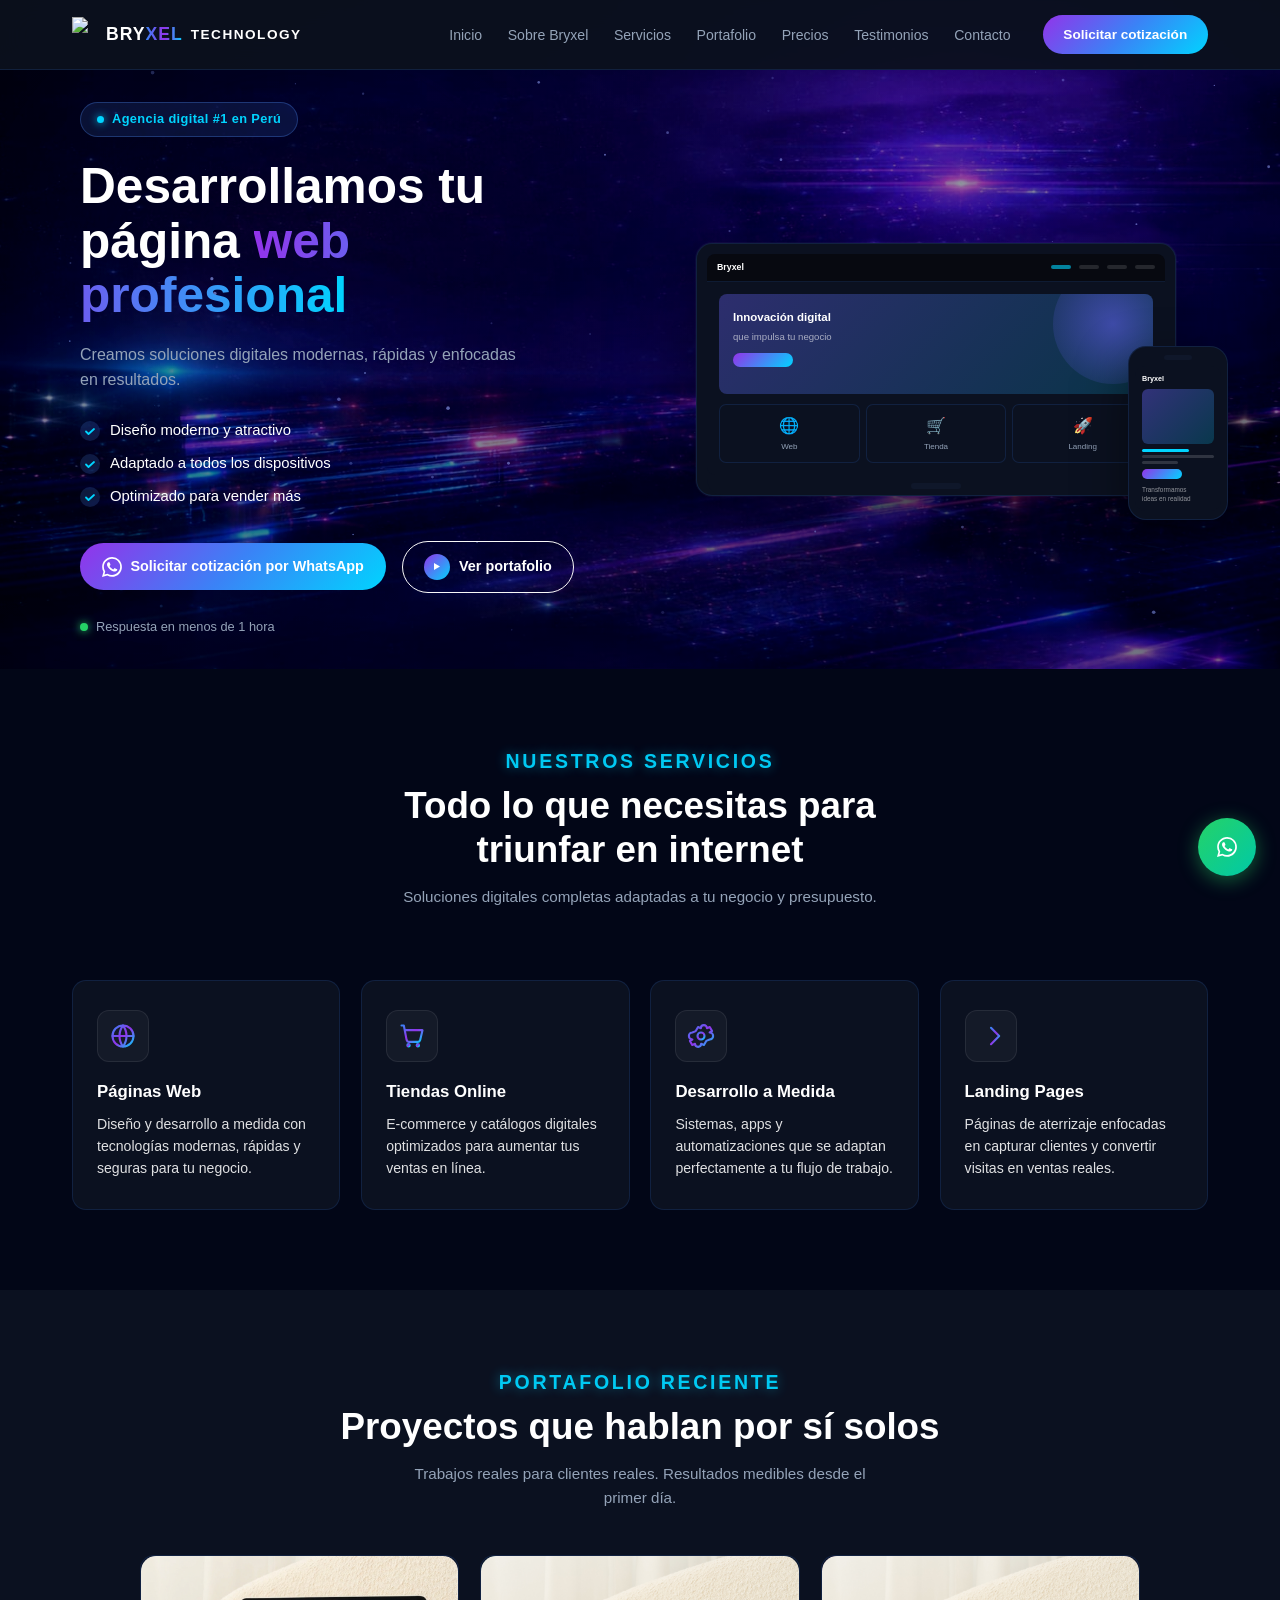
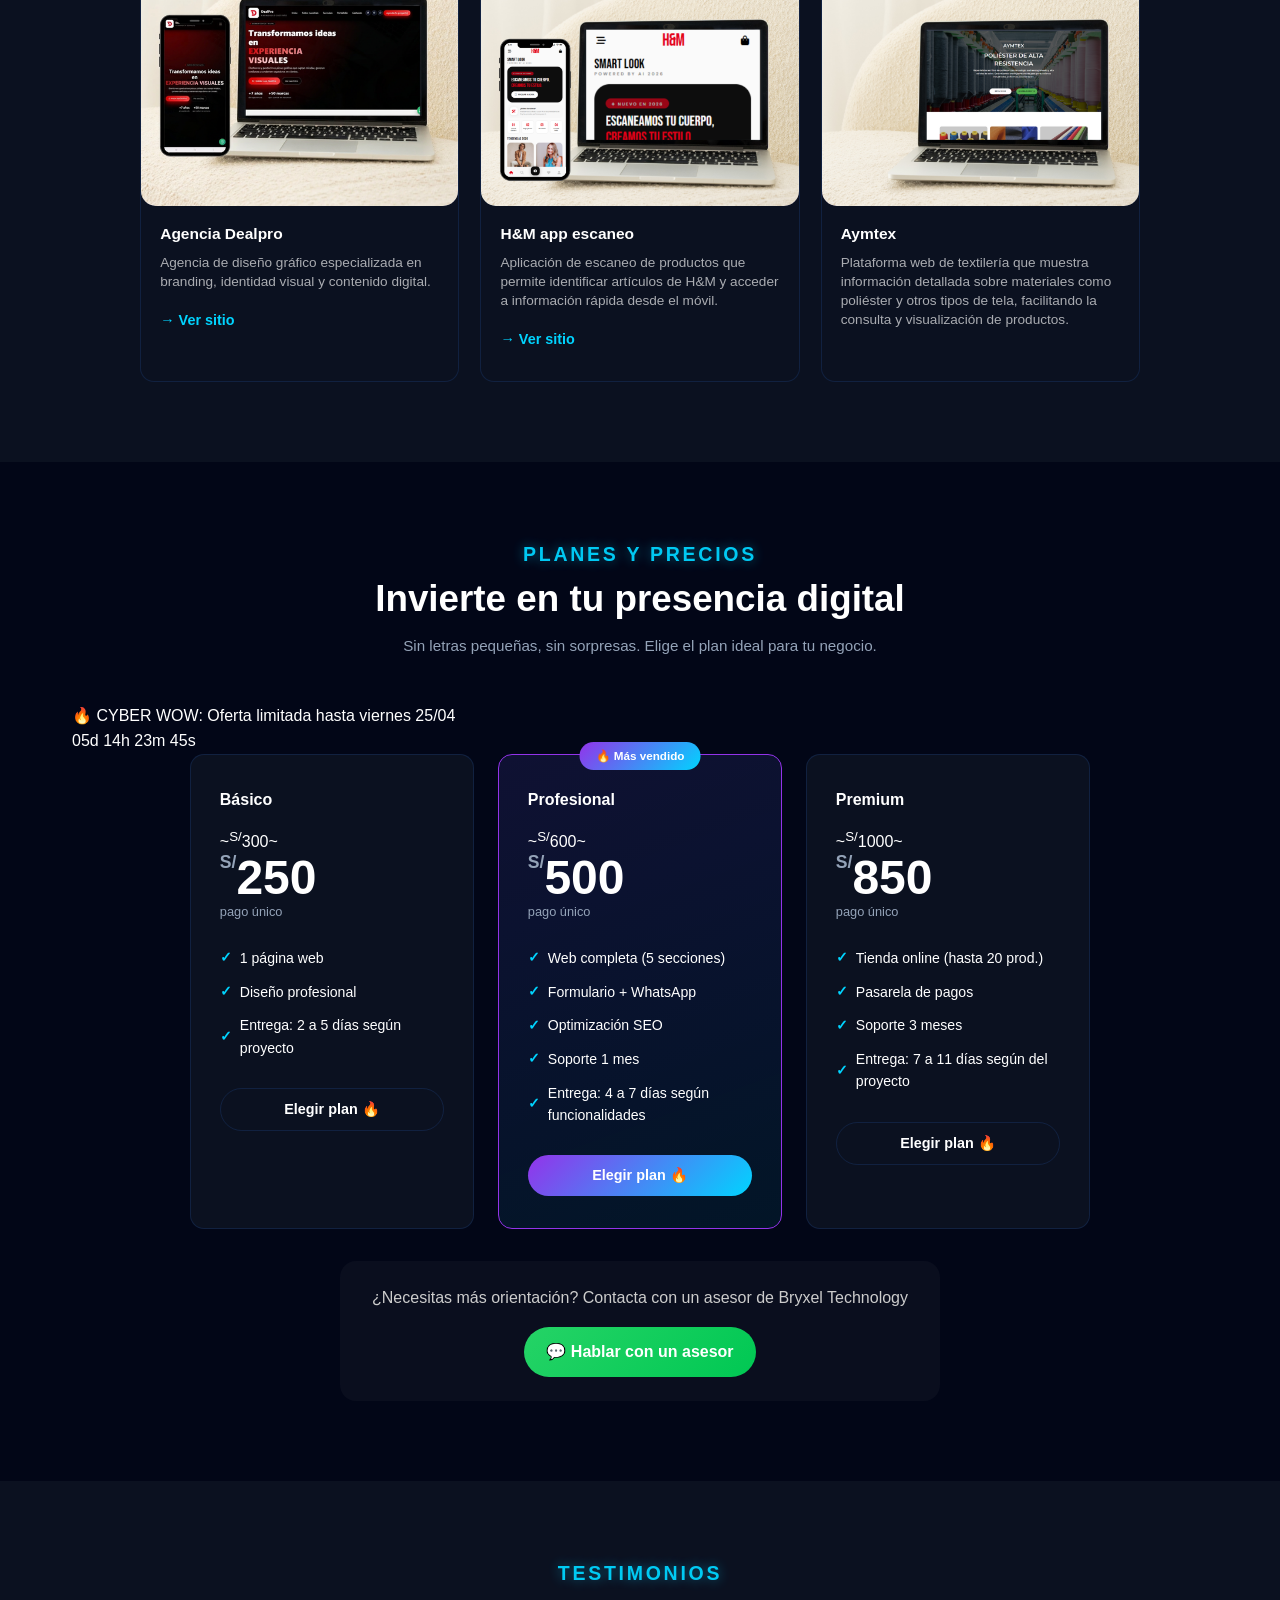
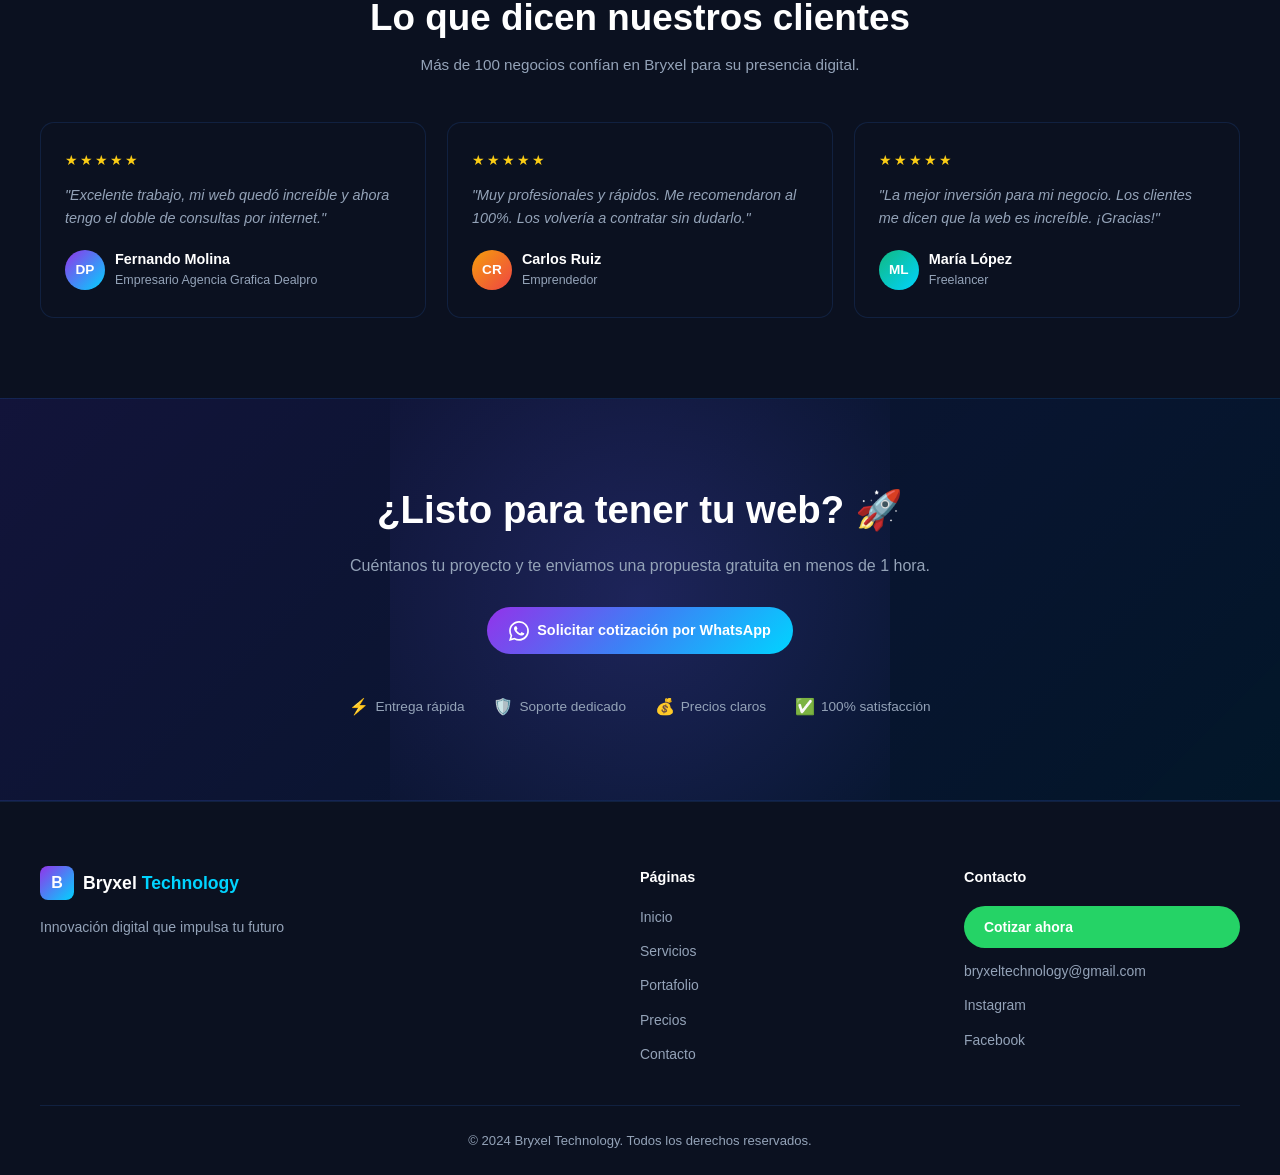
==== commit bb7b6019: "Update index.html" ====
--- a/index.html
+++ b/index.html
@@ -4,7 +4,7 @@
   <meta charset="UTF-8" />
   <meta name="viewport" content="width=device-width, initial-scale=1.0"/>
   <title>Bryxel Technology – Desarrollamos tu página web profesional</title>
-  <link rel="icon" href="assets/img/logo (2).png" type="image/png"/>
+  <link rel="icon" href=".assets/img/logo (2).png" type="image/png"/>
   <link rel="stylesheet" href="assets/css/style.css"/>
   <link rel="stylesheet" href="assets/css/animations.css"/>
   <link href="https://fonts.googleapis.com/css2?family=Outfit:wght@300;400;600;700;800;900&family=Inter:wght@400;500;600&display=swap" rel="stylesheet"/>
@@ -333,23 +333,38 @@
   <h2 class="sec-title">Invierte en tu presencia digital</h2>
   <p class="sec-desc">Sin letras pequeñas, sin sorpresas. Elige el plan ideal para tu negocio.</p>
 
+  <!-- 🔥 CYBER WOW COUNTDOWN -->
+  <div class="cyber-countdown" id="countdown">
+    <p>🔥 CYBER WOW: Oferta limitada hasta <span id="endDate">viernes 25/04</span></p>
+    <div class="countdown-timer">
+      <span id="days">05</span>d <span id="hours">14</span>h 
+      <span id="minutes">23</span>m <span id="seconds">45</span>s
+    </div>
+  </div>
+
   <div class="pricing-grid">
     <div class="price-card">
       <div class="price-name">Básico</div>
-      <div class="price-amount"><sup>S/</sup>300</div>
+      <div class="price-stacked">
+        <span class="price-old">~<sup>S/</sup>300~</span>
+        <div class="price-amount cyber"><sup>S/</sup>250</div>
+      </div>
       <div class="price-period">pago único</div>
       <ul class="price-features">
         <li>1 página web</li>
         <li>Diseño profesional</li>
         <li>Entrega: 2 a 5 días según proyecto</li>
       </ul>
-      <button class="btn-plan" onclick="cotizar('Básico', 300)">Elegir plan</button>
+      <button class="btn-plan cyber" onclick="cotizar('Básico', 250)">Elegir plan 🔥</button>
     </div>
 
     <div class="price-card featured">
       <div class="popular-badge">🔥 Más vendido</div>
       <div class="price-name">Profesional</div>
-      <div class="price-amount"><sup>S/</sup>600</div>
+      <div class="price-stacked">
+        <span class="price-old">~<sup>S/</sup>600~</span>
+        <div class="price-amount cyber"><sup>S/</sup>500</div>
+      </div>
       <div class="price-period">pago único</div>
       <ul class="price-features">
         <li>Web completa (5 secciones)</li>
@@ -358,32 +373,34 @@
         <li>Soporte 1 mes</li>
         <li>Entrega: 4 a 7 días según funcionalidades</li>
       </ul>
-      <button class="btn-plan featured" onclick="cotizar('Profesional', 600)">Elegir plan</button>
+      <button class="btn-plan featured cyber" onclick="cotizar('Profesional', 500)">Elegir plan 🔥</button>
     </div>
 
     <div class="price-card">
       <div class="price-name">Premium</div>
-      <div class="price-amount"><sup>S/</sup>1000</div>
+      <div class="price-stacked">
+        <span class="price-old">~<sup>S/</sup>1000~</span>
+        <div class="price-amount cyber"><sup>S/</sup>850</div>
+      </div>
       <div class="price-period">pago único</div>
       <ul class="price-features">
         <li>Tienda online (hasta 20 prod.)</li>
         <li>Pasarela de pagos</li>
         <li>Soporte 3 meses</li>
-        <li>Entrega: 7 a 11 días según del proyecto </li>
+        <li>Entrega: 7 a 11 días según del proyecto</li>
       </ul>
-      <button class="btn-plan" onclick="cotizar('Premium', 1000)">Elegir plan</button>
-    </div>
-    
-  </div>
+      <button class="btn-plan cyber" onclick="cotizar('Premium', 850)">Elegir plan 🔥</button>
+    </div>
+  </div>
+  
   <div class="pricing-help">
-  <p>¿Necesitas más orientación? Contacta con un asesor de Bryxel Technology</p>
-
- <a href="https://wa.me/51903014017?text=Hola%20Bryxel%0A%0AQuiero%20cotizar%20una%20p%C3%A1gina%20web%20profesional.%0A%0A%C2%BFPodr%C3%ADan%20orientarme%20un%20poco%20m%C3%A1s%20por%20favor%3F"
-   target="_blank"
-   class="btn-asesor">
-   💬 Hablar con un asesor
-</a>
-</div>
+    <p>¿Necesitas más orientación? Contacta con un asesor de Bryxel Technology</p>
+    <a href="https://wa.me/51903014017?text=Hola%20Bryxel%0A%0AQuiero%20cotizar%20una%20p%C3%A1gina%20web%20profesional.%0A%0A%C2%BFPodr%C3%ADan%20orientarme%20un%20poco%20m%C3%A1s%20por%20favor%3F"
+       target="_blank"
+       class="btn-asesor">
+       💬 Hablar con un asesor
+    </a>
+  </div>
 </section>
 
 <!-- ══════════════════════════════════════
@@ -487,8 +504,8 @@
 style="background-color:#25D366; color:white; padding:10px 20px; border-radius:50px; text-decoration:none; font-weight:bold;">
 Cotizar ahora
 </a>      <a href="mailto:bryxeltechnology@gmail.com">bryxeltechnology@gmail.com</a>
-      <a href="https://www.instagram.com/bryxeltechnology/">Instagram</a>
-      <a href="https://www.facebook.com/share/1CDNCLR9cC/">Facebook</a>
+      <a href="#">Instagram</a>
+      <a href="#">Facebook</a>
     </div>
   </div>
   <div class="footer-bottom">
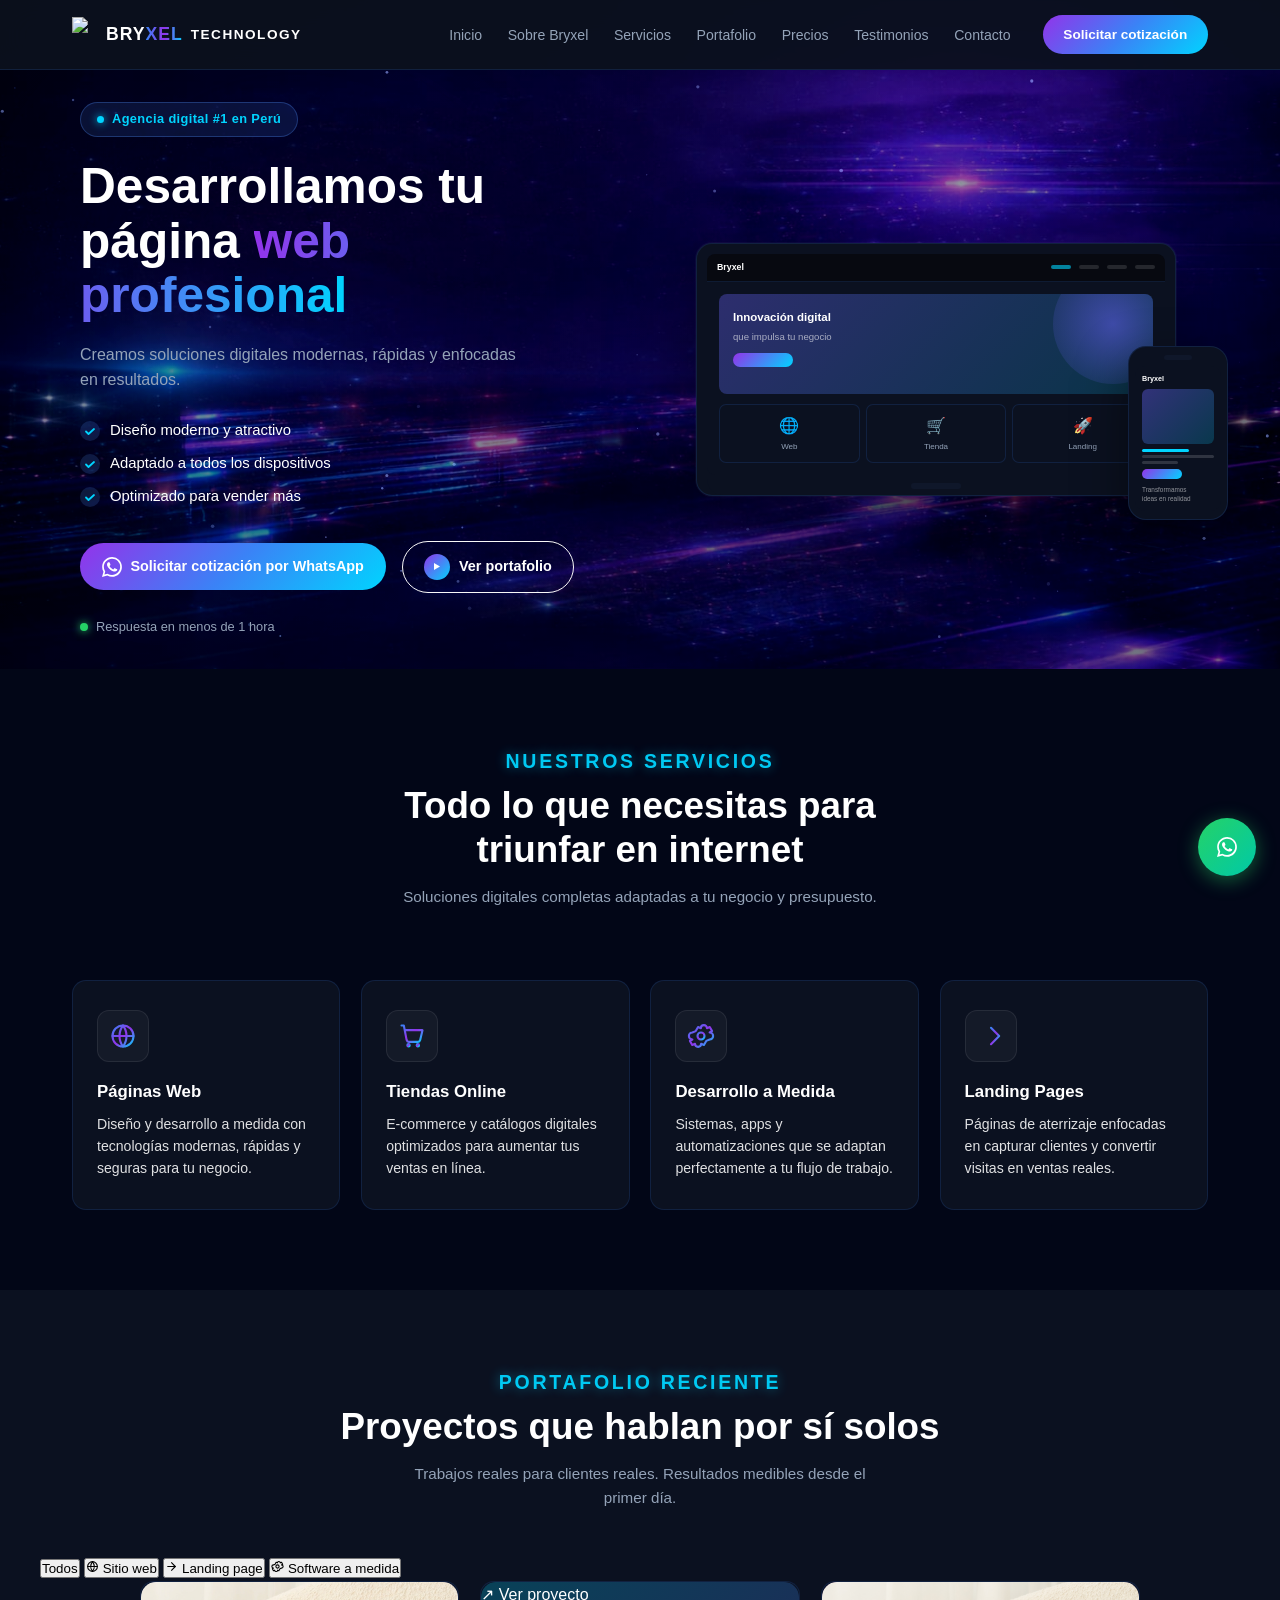
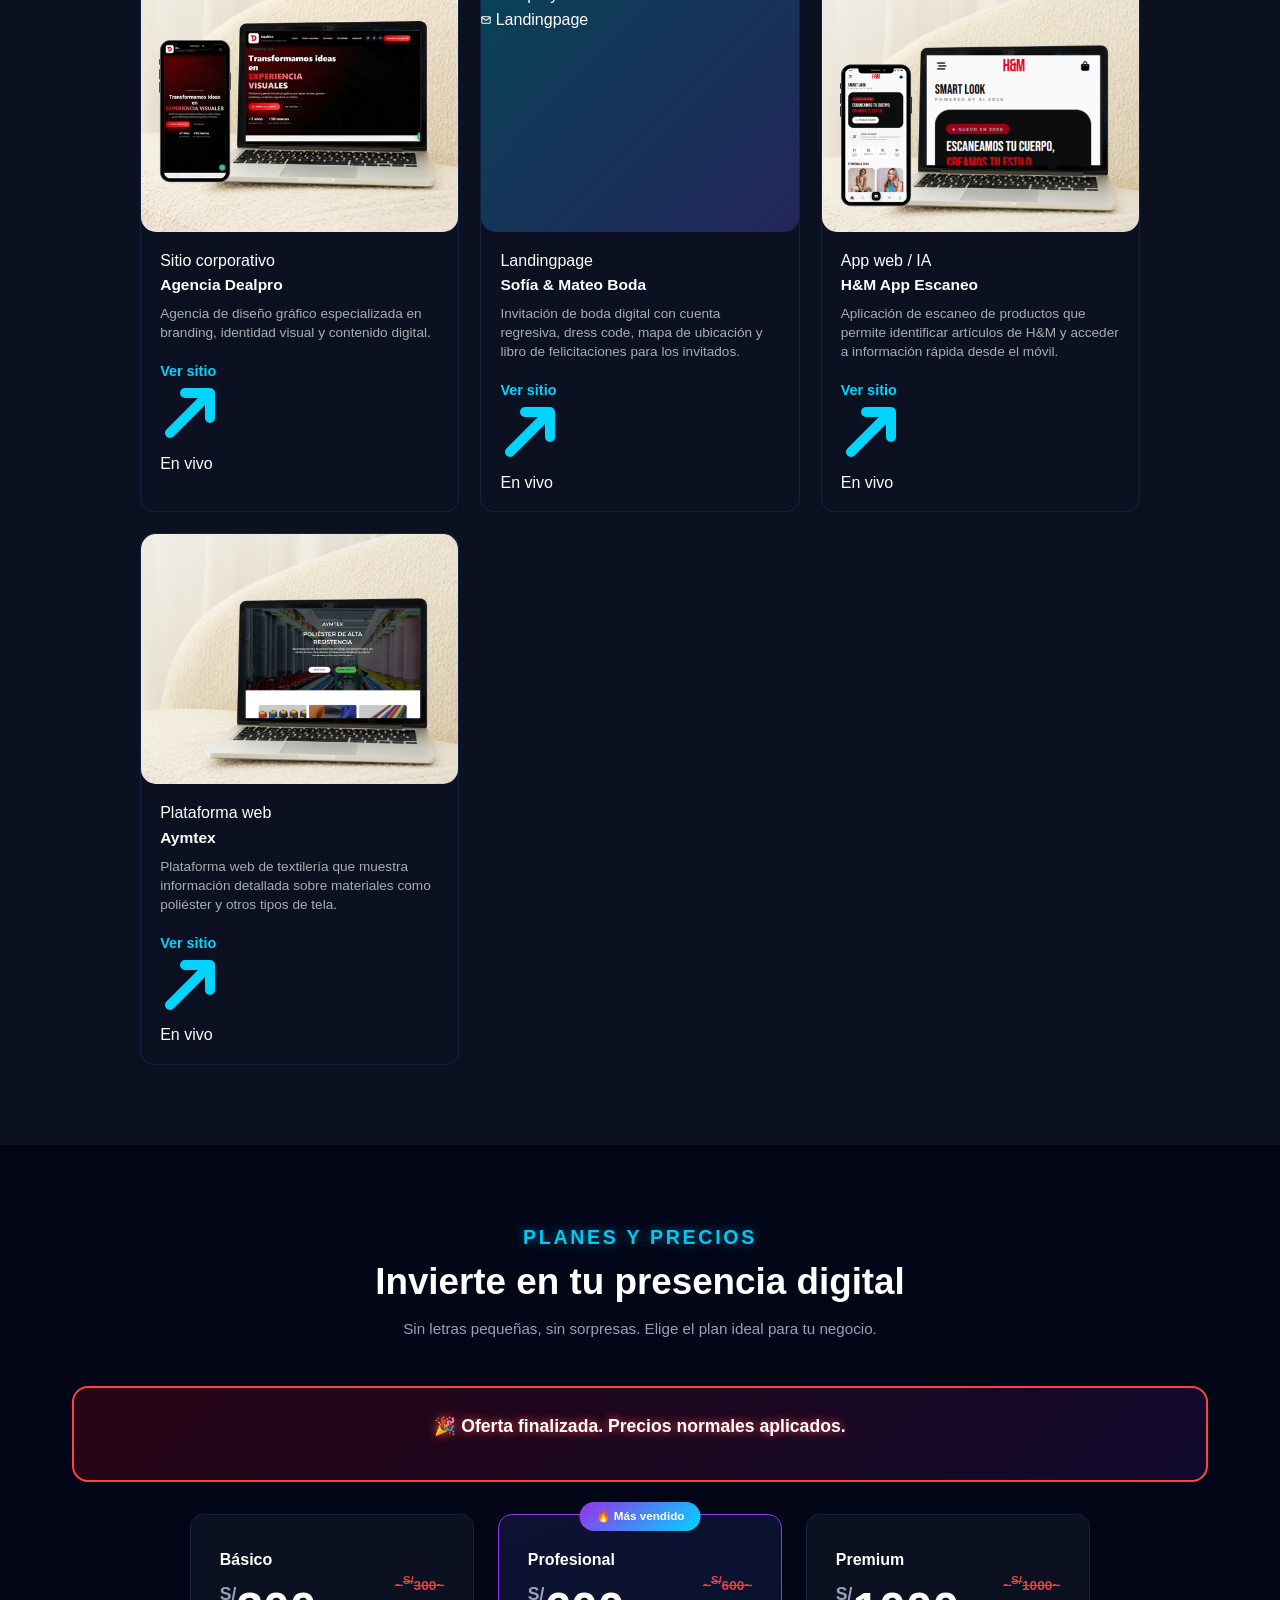
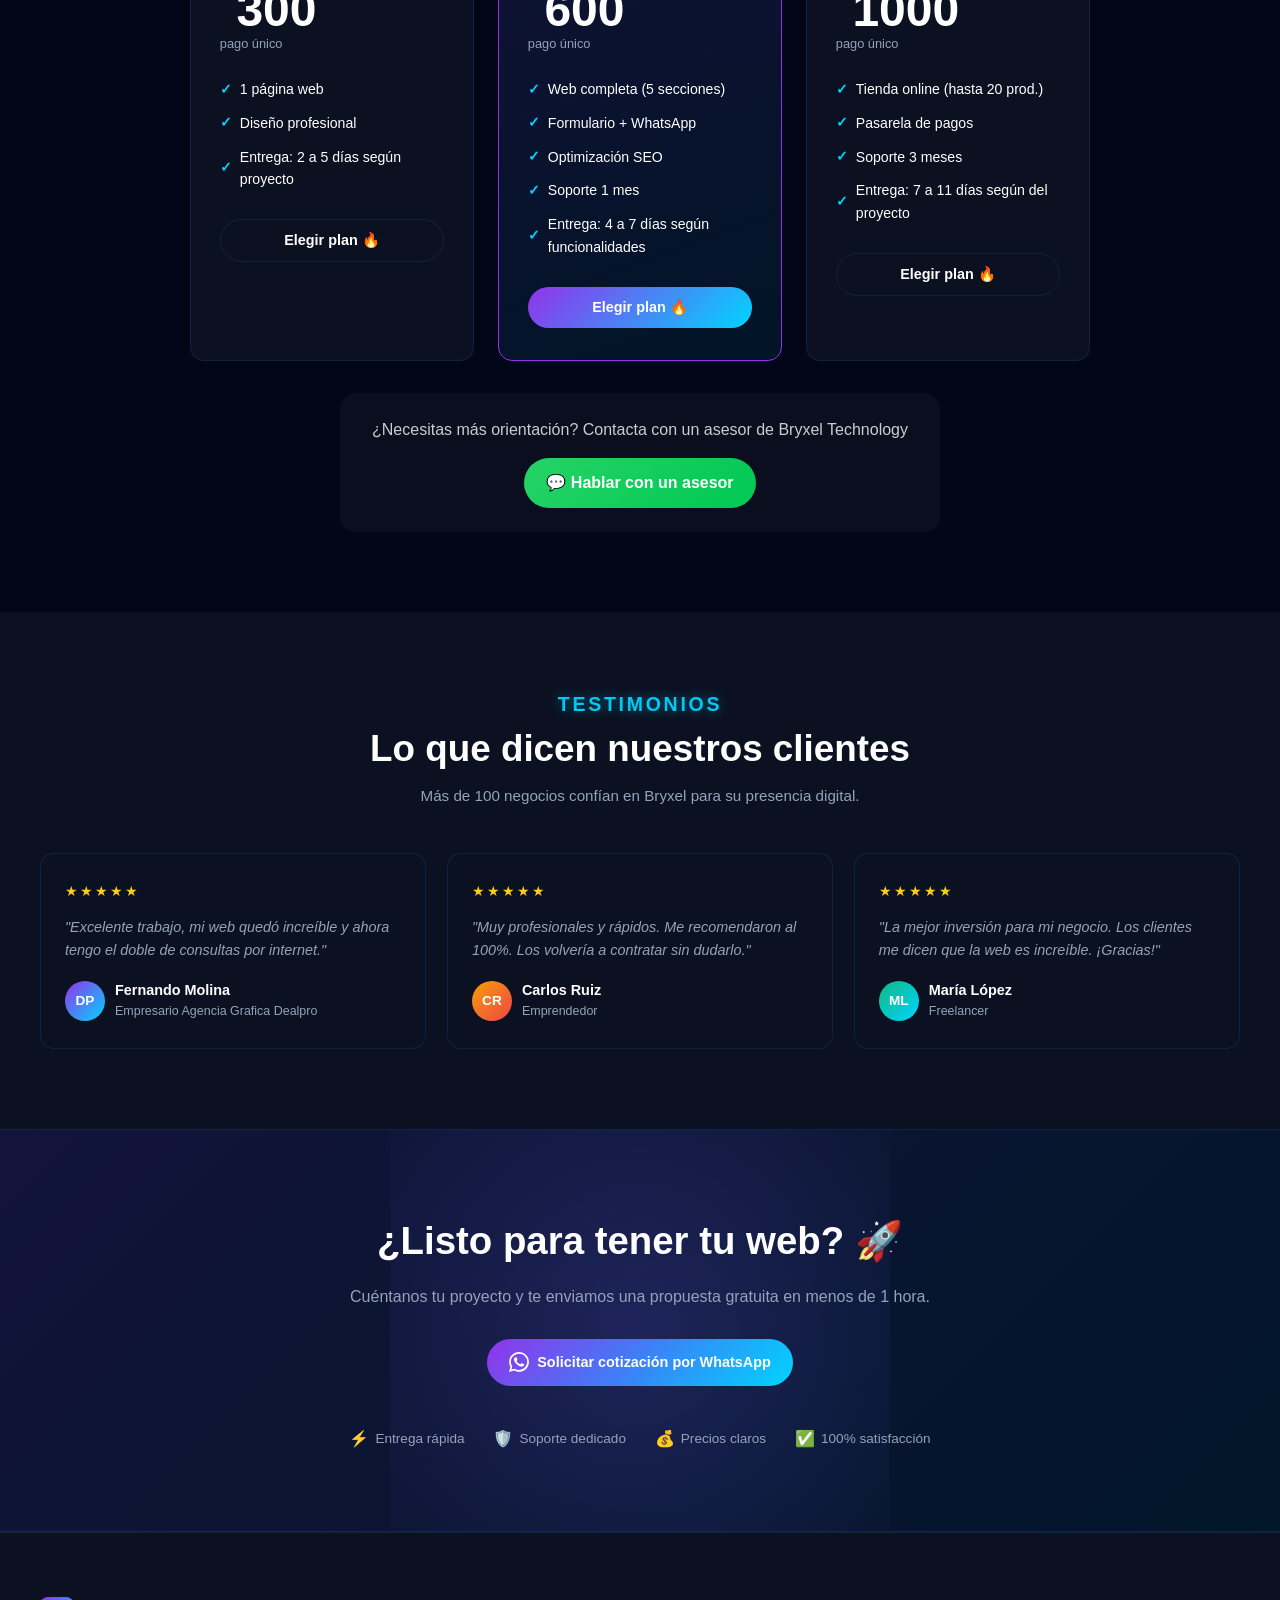
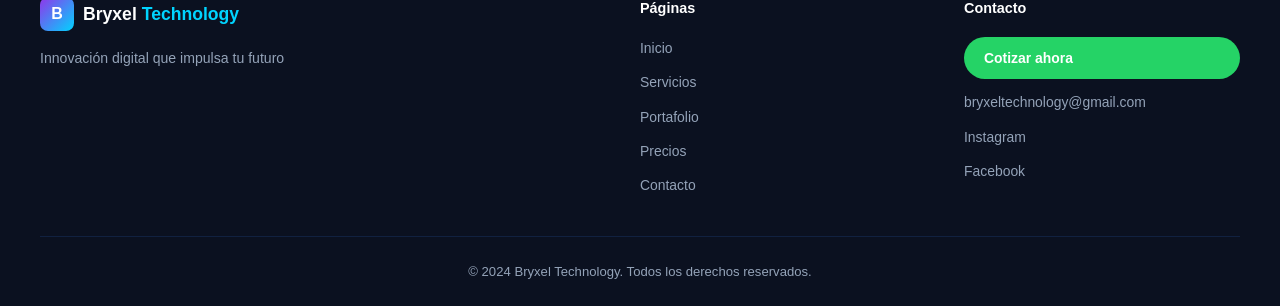
==== commit 0db5db4d: "Update index.html" ====
--- a/index.html
+++ b/index.html
@@ -264,67 +264,194 @@
 <!-- ══════════════════════════════════════
      PORTAFOLIO
 ══════════════════════════════════════ -->
+<!-- ══════════════════════════════════════
+     PORTAFOLIO — HTML actualizado
+     Reemplaza toda la sección id="portafolio" en tu index.html
+══════════════════════════════════════ -->
 <section class="section section-dark" id="portafolio">
   <p class="sec-tag">Portafolio reciente</p>
   <h2 class="sec-title">Proyectos que hablan por sí solos</h2>
   <p class="sec-desc">Trabajos reales para clientes reales. Resultados medibles desde el primer día.</p>
 
-  <div class="portfolio-grid">
-    <div class="port-card">
+  <!-- ── FILTROS ── -->
+  <div class="port-filters">
+    <button class="port-filter-btn active" data-filter="all">Todos</button>
+    <button class="port-filter-btn" data-filter="web">
+      <svg width="13" height="13" viewBox="0 0 24 24" fill="none" stroke="currentColor" stroke-width="2" stroke-linecap="round" stroke-linejoin="round"><circle cx="12" cy="12" r="9"/><path d="M3 12h18M12 3a15 15 0 010 18M12 3a15 15 0 000 18"/></svg>
+      Sitio web
+    </button>
+    <button class="port-filter-btn" data-filter="landing">
+      <svg width="13" height="13" viewBox="0 0 24 24" fill="none" stroke="currentColor" stroke-width="2" stroke-linecap="round" stroke-linejoin="round"><path d="M5 12h14"/><path d="M12 5l7 7-7 7"/></svg>
+      Landing page
+    </button>
+    <button class="port-filter-btn" data-filter="software">
+      <svg width="13" height="13" viewBox="0 0 24 24" fill="none" stroke="currentColor" stroke-width="2" stroke-linecap="round" stroke-linejoin="round"><circle cx="12" cy="12" r="3"/><path d="M19.4 15a1.65 1.65 0 000-6l2.1-1.2-2-3.5-2.4 1a1.65 1.65 0 00-5.2 0l-2.4-1-2 3.5L4.6 9a1.65 1.65 0 000 6l-2.1 1.2 2 3.5 2.4-1a1.65 1.65 0 005.2 0l2.4 1 2-3.5z"/></svg>
+      Software a medida
+    </button>
+    
+  </div>
+
+  <!-- ── GRID ── -->
+  <div class="portfolio-grid" id="portfolio-grid">
+
+    <!-- CARD: Agencia Dealpro — Sitio web -->
+    <div class="port-card" data-category="web">
       <div class="port-img port-img-1">
-  <img src="./assets/img/dealprowev (2).jpg" alt="Web restaurante"
-       class="img-full"
-       onerror="this.style.display='none'"/>
-</div>
+        <img src="./assets/img/dealprowev (2).jpg" alt="Agencia Dealpro" class="img-full"
+             onerror="this.style.display='none'"/>
+        <div class="port-img-badge">↗ Ver proyecto</div>
+        <div class="port-cat-chip port-cat-web">
+          <svg width="10" height="10" viewBox="0 0 24 24" fill="none" stroke="currentColor" stroke-width="2.5" stroke-linecap="round" stroke-linejoin="round"><circle cx="12" cy="12" r="9"/><path d="M3 12h18M12 3a15 15 0 010 18M12 3a15 15 0 000 18"/></svg>
+          Sitio web
+        </div>
+      </div>
       <div class="port-info">
+        <div class="port-type">Sitio corporativo</div>
         <h4>Agencia Dealpro</h4>
-        <!-- 👇 TEXTO PEQUEÑO -->
-      <p class="port-desc">
-        Agencia de diseño gráfico especializada en branding, identidad visual y contenido digital.
-      </p>
-
-         <a href="https://www.agenciadealpro.com/" target="_blank" class="port-link-external">
-      → Ver sitio
-    </a>
-      </div>
-    </div>
-    <div class="port-card">
+        <p class="port-desc">Agencia de diseño gráfico especializada en branding, identidad visual y contenido digital.</p>
+        <div class="port-footer">
+          <a href="https://www.agenciadealpro.com/" target="_blank" rel="noopener" class="port-link-external">
+            Ver sitio
+            <svg viewBox="0 0 12 12" fill="none" stroke="currentColor" stroke-width="2" stroke-linecap="round" stroke-linejoin="round"><path d="M2 10L10 2M5 2h5v5"/></svg>
+          </a>
+          <div class="port-live"><div class="port-live-dot"></div>En vivo</div>
+        </div>
+      </div>
+    </div>
+
+    <!-- CARD: Sofía & Mateo — Invitación digital -->
+    <div class="port-card" data-category="landing">
       <div class="port-img port-img-2">
-        <img src="assets/img/hym.jpg" alt="Tienda online"
+        <img src="./assets/img/boda.jpg" alt="Invitación de boda Sofía y Mateo" class="img-full"
              onerror="this.style.display='none'"/>
-        
+        <div class="port-img-badge">↗ Ver proyecto</div>
+        <div class="port-cat-chip port-cat-invitacion">
+          <svg width="10" height="10" viewBox="0 0 24 24" fill="none" stroke="currentColor" stroke-width="2.5" stroke-linecap="round" stroke-linejoin="round"><path d="M20 4H4a2 2 0 00-2 2v12a2 2 0 002 2h16a2 2 0 002-2V6a2 2 0 00-2-2z"/><path d="M22 6l-10 7L2 6"/></svg>
+          Landingpage
+        </div>
       </div>
       <div class="port-info">
-        <h4>H&M app escaneo</h4>
-       <p class="port-desc">
-Aplicación de escaneo de productos que permite identificar artículos de H&M y acceder a información rápida desde el móvil.      </p>
-
-         <a href="https://hm-ai-scanner-bryansits-projects.vercel.app/" target="_blank" class="port-link-external">
-      → Ver sitio
-    </a>
-      </div>
-    </div>
-    <div class="port-card">
+        <div class="port-type">Landingpage</div>
+        <h4>Sofía &amp; Mateo Boda</h4>
+        <p class="port-desc">Invitación de boda digital con cuenta regresiva, dress code, mapa de ubicación y libro de felicitaciones para los invitados.</p>
+        <div class="port-footer">
+          <a href="https://boda-demo-two.vercel.app/" target="_blank" rel="noopener" class="port-link-external">
+            Ver sitio
+            <svg viewBox="0 0 12 12" fill="none" stroke="currentColor" stroke-width="2" stroke-linecap="round" stroke-linejoin="round"><path d="M2 10L10 2M5 2h5v5"/></svg>
+          </a>
+          <div class="port-live"><div class="port-live-dot"></div>En vivo</div>
+        </div>
+      </div>
+    </div>
+
+    <!-- CARD: H&M App — Software a medida -->
+    <div class="port-card" data-category="software">
       <div class="port-img port-img-3">
-        <img src="assets/img/aymtex.jpg" alt="Landing servicios"
-             onerror="this.style.display='none'"/>
-        
+        <img src="assets/img/hym.jpg" alt="H&M app escaneo" onerror="this.style.display='none'"/>
+        <div class="port-img-badge">↗ Ver proyecto</div>
+        <div class="port-cat-chip port-cat-software">
+          <svg width="10" height="10" viewBox="0 0 24 24" fill="none" stroke="currentColor" stroke-width="2.5" stroke-linecap="round" stroke-linejoin="round"><circle cx="12" cy="12" r="3"/><path d="M19.4 15a1.65 1.65 0 000-6l2.1-1.2-2-3.5-2.4 1a1.65 1.65 0 00-5.2 0l-2.4-1-2 3.5L4.6 9a1.65 1.65 0 000 6l-2.1 1.2 2 3.5 2.4-1a1.65 1.65 0 005.2 0l2.4 1 2-3.5z"/></svg>
+          Software a medida
+        </div>
       </div>
       <div class="port-info">
+        <div class="port-type">App web / IA</div>
+        <h4>H&amp;M App Escaneo</h4>
+        <p class="port-desc">Aplicación de escaneo de productos que permite identificar artículos de H&amp;M y acceder a información rápida desde el móvil.</p>
+        <div class="port-footer">
+          <a href="https://hm-ai-scanner-bryansits-projects.vercel.app/" target="_blank" rel="noopener" class="port-link-external">
+            Ver sitio
+            <svg viewBox="0 0 12 12" fill="none" stroke="currentColor" stroke-width="2" stroke-linecap="round" stroke-linejoin="round"><path d="M2 10L10 2M5 2h5v5"/></svg>
+          </a>
+          <div class="port-live"><div class="port-live-dot"></div>En vivo</div>
+        </div>
+      </div>
+    </div>
+
+    <!-- CARD: Aymtex — Sitio web -->
+    <div class="port-card" data-category="web">
+      <div class="port-img port-img-1">
+        <img src="assets/img/aymtex.jpg" alt="Aymtex" onerror="this.style.display='none'"/>
+        <div class="port-img-badge">↗ Ver proyecto</div>
+        <div class="port-cat-chip port-cat-web">
+          <svg width="10" height="10" viewBox="0 0 24 24" fill="none" stroke="currentColor" stroke-width="2.5" stroke-linecap="round" stroke-linejoin="round"><circle cx="12" cy="12" r="9"/><path d="M3 12h18M12 3a15 15 0 010 18M12 3a15 15 0 000 18"/></svg>
+          Sitio web
+        </div>
+      </div>
+      <div class="port-info">
+        <div class="port-type">Plataforma web</div>
         <h4>Aymtex</h4>
-        <p class="port-desc">
-  Plataforma web de textilería que muestra información detallada sobre materiales como poliéster y otros tipos de tela, facilitando la consulta y visualización de productos.
-</p>
-         <a href="https://aymtex.pe/" target="_blank" class="port-link-external">
-      <!--→ Ver sitio-->
-    </a>
-      </div>
-    </div>
-  </div>
-
-  
+        <p class="port-desc">Plataforma web de textilería que muestra información detallada sobre materiales como poliéster y otros tipos de tela.</p>
+        <div class="port-footer">
+          <a href="https://aymtex.pe/" target="_blank" rel="noopener" class="port-link-external">
+            Ver sitio
+            <svg viewBox="0 0 12 12" fill="none" stroke="currentColor" stroke-width="2" stroke-linecap="round" stroke-linejoin="round"><path d="M2 10L10 2M5 2h5v5"/></svg>
+          </a>
+          <div class="port-live"><div class="port-live-dot"></div>En vivo</div>
+        </div>
+      </div>
+    </div>
+
+    <!-- CARD DEMO: Landing page (agrega tus datos reales aquí) 
+    <div class="port-card" data-category="landing">
+      <div class="port-img port-img-2">
+        <img src="assets/img/landing-demo.jpg" alt="Landing page demo" onerror="this.style.display='none'"/>
+        <div class="port-img-badge">↗ Ver proyecto</div>
+        <div class="port-cat-chip port-cat-landing">
+          <svg width="10" height="10" viewBox="0 0 24 24" fill="none" stroke="currentColor" stroke-width="2.5" stroke-linecap="round" stroke-linejoin="round"><path d="M5 12h14"/><path d="M12 5l7 7-7 7"/></svg>
+          Landing page
+        </div>
+      </div>
+      <div class="port-info">
+        <div class="port-type">Landing page</div>
+        <h4>Tu proyecto aquí</h4>
+        <p class="port-desc">Página de aterrizaje optimizada para convertir visitas en clientes, con formulario de contacto y botón de WhatsApp.</p>
+        <div class="port-footer">
+          <a href="#contacto" class="port-link-external">
+            Cotizar igual
+            <svg viewBox="0 0 12 12" fill="none" stroke="currentColor" stroke-width="2" stroke-linecap="round" stroke-linejoin="round"><path d="M2 10L10 2M5 2h5v5"/></svg>
+          </a>
+          <div class="port-live" style="color:rgba(255,255,255,0.2)">
+            <div class="port-live-dot" style="background:#f59e0b;box-shadow:0 0 6px #f59e0b"></div>Próximo
+          </div>
+        </div>
+      </div>
+    </div>-->
+
+    <!-- CARD DEMO: Software a medida (agrega tus datos reales aquí) 
+    <div class="port-card" data-category="software">
+      <div class="port-img port-img-3">
+        <img src="assets/img/software-demo.jpg" alt="Software a medida demo" onerror="this.style.display='none'"/>
+        <div class="port-img-badge">↗ Ver proyecto</div>
+        <div class="port-cat-chip port-cat-software">
+          <svg width="10" height="10" viewBox="0 0 24 24" fill="none" stroke="currentColor" stroke-width="2.5" stroke-linecap="round" stroke-linejoin="round"><circle cx="12" cy="12" r="3"/><path d="M19.4 15a1.65 1.65 0 000-6l2.1-1.2-2-3.5-2.4 1a1.65 1.65 0 00-5.2 0l-2.4-1-2 3.5L4.6 9a1.65 1.65 0 000 6l-2.1 1.2 2 3.5 2.4-1a1.65 1.65 0 005.2 0l2.4 1 2-3.5z"/></svg>
+          Software a medida
+        </div>
+      </div>
+      <div class="port-info">
+        <div class="port-type">Sistema web</div>
+        <h4>Tu proyecto aquí</h4>
+        <p class="port-desc">Sistema o aplicación web desarrollada a medida según las necesidades específicas de tu negocio o flujo de trabajo.</p>
+        <div class="port-footer">
+          <a href="#contacto" class="port-link-external">
+            Cotizar igual
+            <svg viewBox="0 0 12 12" fill="none" stroke="currentColor" stroke-width="2" stroke-linecap="round" stroke-linejoin="round"><path d="M2 10L10 2M5 2h5v5"/></svg>
+          </a>
+          <div class="port-live" style="color:rgba(255,255,255,0.2)">
+            <div class="port-live-dot" style="background:#f59e0b;box-shadow:0 0 6px #f59e0b"></div>Próximo
+          </div>
+        </div>
+      </div>
+    </div>
+
+  </div>--><!-- /portfolio-grid -->
+
+  <!-- Mensaje cuando no hay resultados -->
+  <div id="port-empty" style="display:none;text-align:center;padding:3rem;color:var(--muted);font-size:0.95rem;">
+    No hay proyectos en esta categoría aún. <a href="#contacto" style="color:var(--cyan);text-decoration:none;font-weight:600;">¡Sé el primero! →</a>
+  </div>
+
 </section>
-
 <!-- ══════════════════════════════════════
      PRECIOS
 ══════════════════════════════════════ -->
@@ -347,7 +474,7 @@
       <div class="price-name">Básico</div>
       <div class="price-stacked">
         <span class="price-old">~<sup>S/</sup>300~</span>
-        <div class="price-amount cyber"><sup>S/</sup>250</div>
+        <div class="price-amount cyber"><sup>S/</sup>200</div>
       </div>
       <div class="price-period">pago único</div>
       <ul class="price-features">
@@ -380,7 +507,7 @@
       <div class="price-name">Premium</div>
       <div class="price-stacked">
         <span class="price-old">~<sup>S/</sup>1000~</span>
-        <div class="price-amount cyber"><sup>S/</sup>850</div>
+        <div class="price-amount cyber"><sup>S/</sup>800</div>
       </div>
       <div class="price-period">pago único</div>
       <ul class="price-features">
@@ -520,13 +647,43 @@
 <script src="assets/js/whatsapp.js"></script>
 
 <script>
+  
 /* Cotizar desde planes de precios → abre WhatsApp con mensaje */
 function cotizar(plan, precio) {
   const msg = encodeURIComponent(
     `Hola Bryxel Technology 👋\n\nEstoy interesado en el plan *${plan}* (S/ ${precio}).\n¿Me pueden dar más información?`
   );
   window.open(`https://wa.me/51903014017?text=${msg}`, '_blank');
+  
 }
+(function() {
+  const btns  = document.querySelectorAll('.port-filter-btn');
+  const cards = document.querySelectorAll('#portfolio-grid .port-card');
+  const empty = document.getElementById('port-empty');
+
+  btns.forEach(btn => {
+    btn.addEventListener('click', () => {
+      // Botón activo
+      btns.forEach(b => b.classList.remove('active'));
+      btn.classList.add('active');
+
+      const filter = btn.dataset.filter;
+      let visible = 0;
+
+      cards.forEach(card => {
+        const match = filter === 'all' || card.dataset.category === filter;
+        if (match) {
+          card.classList.remove('hidden');
+          visible++;
+        } else {
+          card.classList.add('hidden');
+        }
+      });
+
+      empty.style.display = visible === 0 ? 'block' : 'none';
+    });
+  });
+})();
 </script>
 
 </body>
--- a/assets/css/style.css
+++ b/assets/css/style.css
@@ -959,3 +959,49 @@
   .about-container { grid-template-columns: 1fr; }
   .about-image { order: -1; }
 }
+.cyber-countdown {
+  text-align: center;
+  background: linear-gradient(135deg, rgba(255,0,0,0.15), rgba(147,51,234,0.1));
+  border: 2px solid #ff4444;
+  border-radius: 16px;
+  padding: 1.5rem;
+  margin-bottom: 2rem;
+}
+.cyber-countdown p {
+  font-size: 1.1rem;
+  font-weight: 700;
+  color: #fff;
+  margin-bottom: 1rem;
+  text-shadow: 0 0 10px #ff4444;
+}
+.countdown-timer {
+  display: flex;
+  gap: 1rem;
+  justify-content: center;
+  font-family: 'Outfit', sans-serif;
+  font-weight: 900;
+  font-size: 1.3rem;
+}
+.countdown-timer span {
+  background: linear-gradient(135deg, #ff4444, #ff6b6b);
+  color: #fff;
+  padding: 0.5rem 0.8rem;
+  border-radius: 10px;
+  min-width: 45px;
+  text-align: center;
+  box-shadow: 0 5px 15px rgba(255,68,68,0.4);
+}
+
+.price-stacked {
+  position: relative;
+}
+.price-old {
+  position: absolute;
+  top: -15px;
+  right: 0;
+  font-size: 0.85rem;
+  color: #ff4444 !important;
+  font-weight: 600;
+  text-decoration: line-through;
+  opacity: 0.9;
+}
